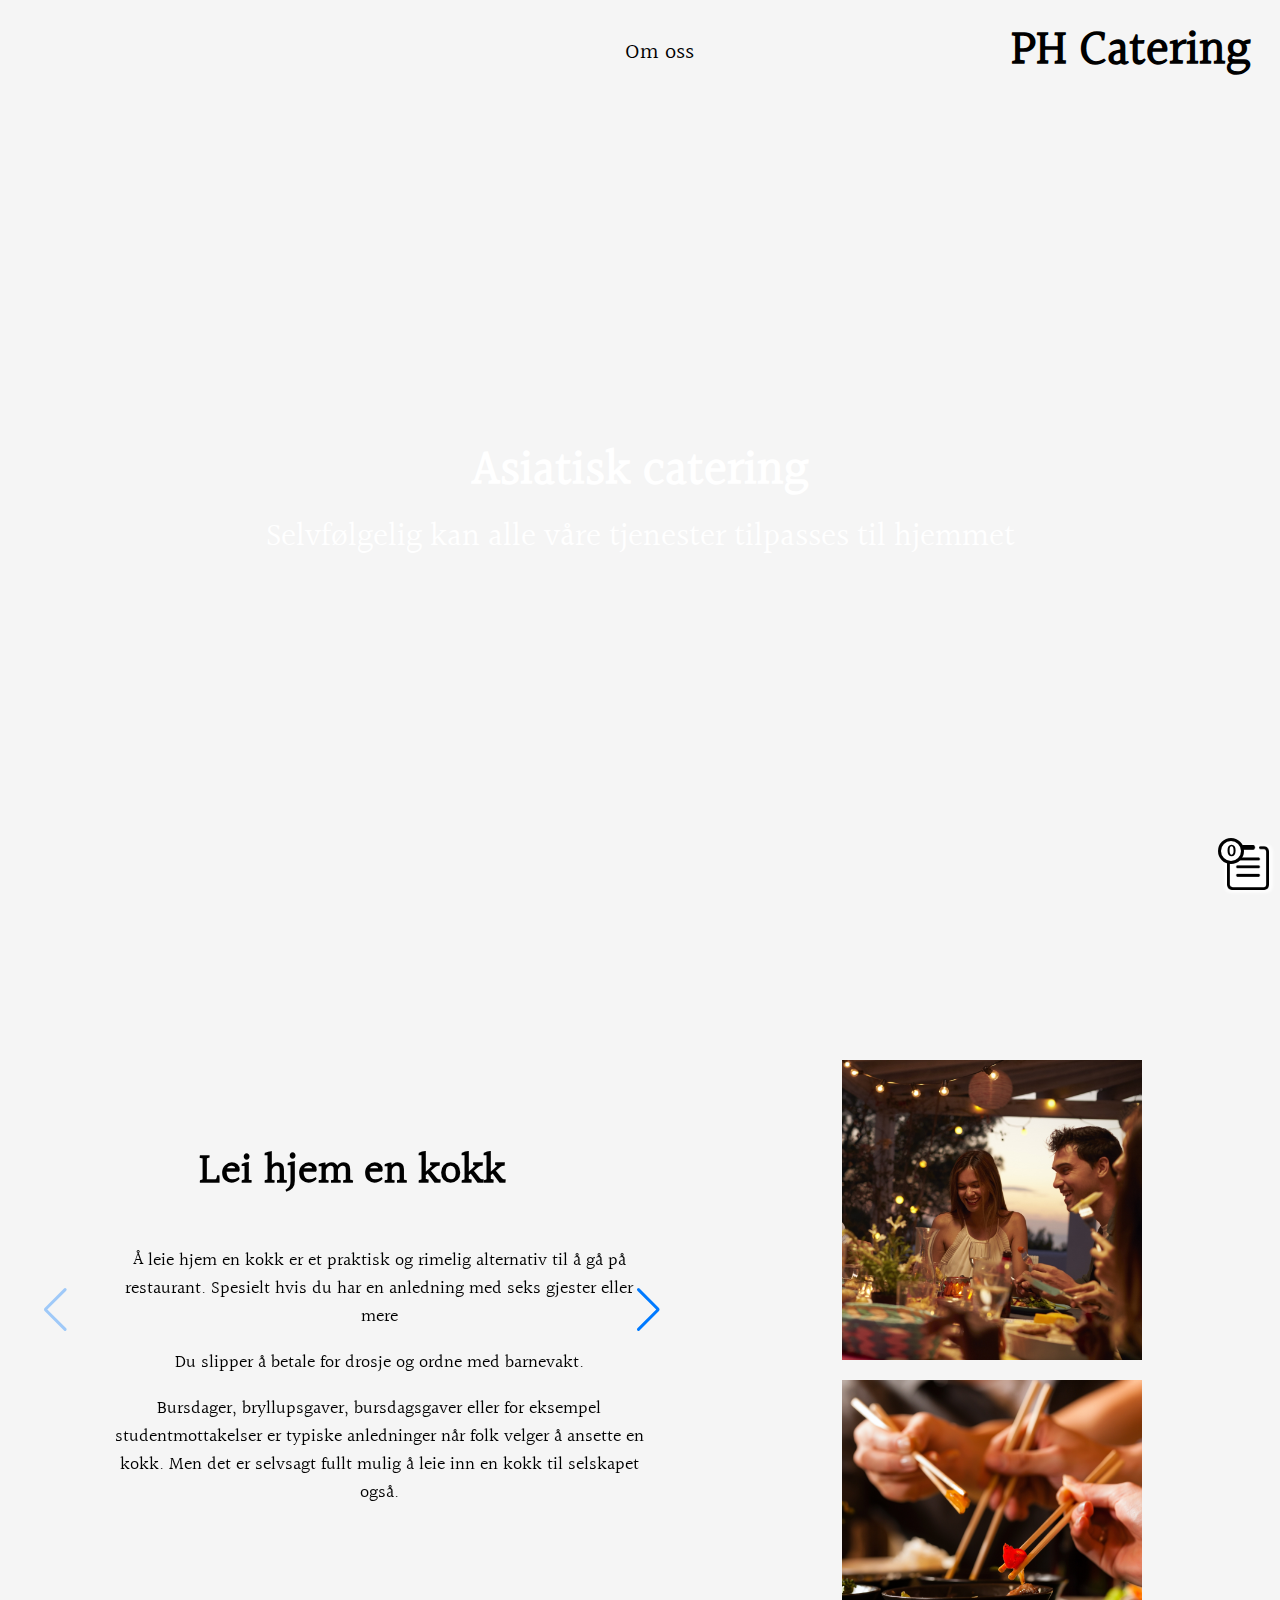
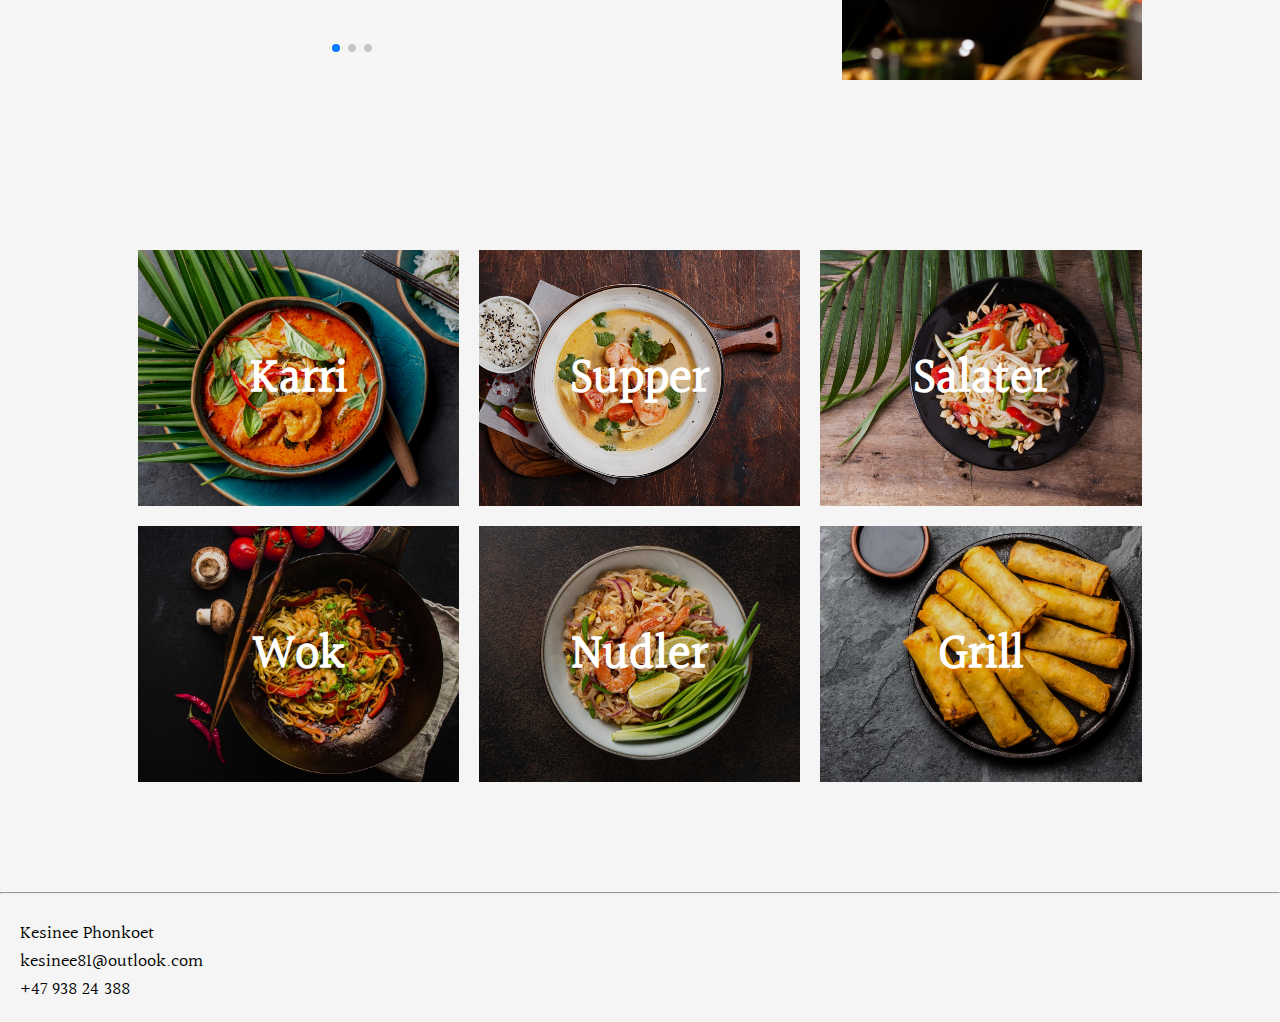
==== index.html @ 30be4d61 "." ====
<!DOCTYPE html>
<html lang="en">
<head>
    <meta charset="UTF-8">
    <meta http-equiv="X-UA-Compatible" content="IE=edge">
    <meta name="viewport" content="width=device-width, initial-scale=1.0">


    <link rel="stylesheet" href="style/text.css">
    <link rel="stylesheet" href="style/common.css">
    <link rel="stylesheet" href="style/homepage.css">
    <link rel="stylesheet" href="style/homepage-menu.css">

    <link rel="stylesheet" href="https://cdn.jsdelivr.net/npm/swiper@8/swiper-bundle.min.css"/>
    <script src="https://cdn.jsdelivr.net/npm/swiper@8/swiper-bundle.min.js"></script>


    <title>Thai catering</title>
    <link rel="icon" href="images/icon.png">
</head>
<body>
    <!---->
    <!--HEADER-->
    <div class="header">
        <a href="./index" class="header-title"><h1>PH Catering</h1></a>
        <img class="header-tab" id="expand-header" src="./images/extend.png" onclick="expand_header()"></img>
        <img class="header-tab" id="retract-header" src="./images/return.png" onclick="retract_header()" style="visibility: hidden;"></img>
        <div class="header-links">
            <a href="./om-oss">Om oss</a>
        </div>
    </div>
    <!---->

    <!---->
    <!--BANNER-->
    <div class="banner text-center text-align-center">
        <h1>Asiatisk catering</h1>
        <h3>Selvfølgelig kan alle våre tjenester tilpasses til hjemmet</h3>
    </div>
    <!---->

    <!---->
    <!--CONTENT-->
    <div class="content">
        <!---->
        <!---->
        <!--INTRO SLIDER-->
        <div class="swiper">
            <!-- Additional required wrapper -->
            <div class="swiper-wrapper">
            <!-- Slides -->
            <div class="swiper-slide text-align-center">
                <h2>
                    Lei hjem en kokk
                </h2>
                <h6>
                    Å leie hjem en kokk er et praktisk og rimelig alternativ til å gå på restaurant. 
                    Spesielt hvis du har en anledning med seks gjester eller mere
                </h6>
                <h6>
                    Du slipper å betale for drosje og ordne med barnevakt. 
                </h6>
                <h6>
                    Bursdager, bryllupsgaver, bursdagsgaver eller for eksempel studentmottakelser er typiske anledninger når folk velger å ansette en kokk. 
                    Men det er selvsagt fullt mulig å leie inn en kokk til selskapet også.
                </h6>
            </div>

            <div class="swiper-slide text-align-center">
                <h2>
                    Slik gjør du det
                </h2>
                <h6>
                    Send en e-post til kesinee81@outlook.com.
                </h6>
                <h6>
                    Der oppgir du hvilken dato og klokkeslett du ønsker å spise, hvilken adresse. Vi kan lage forrett, hovedrett og dessert hvis det ønskes.
                    Vi ønsker informasjonen minst en uke i forveien. 
                    Hvis du har spørsmål, ikke nøl med å ta kontakt. Drikken kjøper du selv.
                </h6>
                <h6>
                    *Prisene kan variere avhengig av by og om du endrer ingredienser i den eksisterende menyen. 
                    Selv menyene kan variere litt fra by til by da vi setter pris på det som er tilgjengelig lokalt i området.
                </h6>
            </div>

            <div class="swiper-slide text-align-center">
                <h2>
                    Er du interessert?
                </h2>
                <h6>
                    Enten som middag for en bedriftsgruppe eller som minglebuffet når du inviterer kunder og forretningspartnere.
                </h6>
                <h6>
                    Vi driver også med aktiv matlaging på bedrifter
                </h6>
                <h6>
                    Ta en titt på menyen vår!
                </h6>
            </div>


            </div>
            <!-- Pagination -->
            <div class="swiper-pagination"></div>
        
            <!-- Navigation buttons -->
            <div class="swiper-button-prev"></div>
            <div class="swiper-button-next"></div>
        </div>

        <!---->
        <!--IMAGES-->
        <div class="menu experience-preview">
            <img class="experience-image" src="images/party-1.jpg">
            <img class="experience-image" src="images/eating.jpg">
            <img class="experience-image" src="images/party-2.jpg">
            <img class="experience-image" src="images/dinner.jpg">
        </div>
        <!---->

        <!---->
        <!--MENU-->
        <div id="menu" class="menu">
            <div class="menu-opened">
                <img src="images/nudles.jpg">
                <div class="menu-item-img-cover"></div>
                <div class="catagory-info">
                    <h3>${catagory.name}</h3>
                    <h5>
                        An ingredient found in many Thai dishes and used in every region of the country is nam pla, a clear fish sauce that is very aromatic. 
                        Fish sauce is a staple ingredient in Thai cuisine.
                    </h5>
                </div>
                <div class="catagory-items">
                    <div class="menu-items">
                        <div class="catagory-item-btn">A</div>
                        <div class="catagory-item-btn">A</div>
                        <div class="catagory-item-btn">A</div>
                        <div class="catagory-item-btn">A</div>
                        <div class="catagory-item-btn">A</div>
                    </div>
                    <div class="menu-item">
                        <h3>${item_key}</h3>
                        <h6>bla bla bla bla</h6>
                        <div class="menu-item-subs">
                            <div class="menu-item-sub">
                                <h5>Kjøtt</h5>
                                <div class="menu-item-btn add-item" id="${item_key}">
                                    Legg til
                                </div>
                            </div>
                            <div class="menu-item-sub">
                                <h5>Kylling</h5>
                                <div class="menu-item-btn add-item" id="${item_key}">
                                    Legg til
                                </div>
                            </div>
                        </div>
                    </div>
                </div>
                <div class="cross" onclick="close_opened_catagory()"></div>
            </div>
            <div class="menu-catagory"></div>
            <div class="menu-catagory"></div>
            <div class="menu-catagory"></div>
            <div class="menu-catagory"></div>
            <div class="menu-catagory"></div>
        </div>
    </div>
    <!---->

    <!---->
    <!--FOOTER-->

    <div class="footer">
        <hr>
        <div class="footer-content">
            <h6>
                Kesinee Phonkoet <br>
                kesinee81@outlook.com  <br>
                +47 938 24 388
            </h6>
        </div>
    </div>

    
    <a class="order-btn" href="checkout" style="visibility: hidden;">
        <div class="order-counter">0</div>
    </a>

    <script src="scripts/animations.js"></script>
    <script src="scripts/swipe-slider.js"></script>
    <script src="scripts/menu-data.js"></script>
    <script src="scripts/menu-load.js"></script>

</body>
</html>
---- style/text.css ----
@font-face {
    font-family: "Halant-Light";
    src: url("../font/Halant-Light.ttf");
}
@font-face {
    font-family: "Halant-Regular";
    src: url("../font/Halant-Regular.ttf");
}



body{
    font-family: Georg, "Halant-Regular";
}

a{
    
color: var(--text-black);
    
text-decoration: none;
}

p{}

h6{
    font-size: 0.8em;
    font-weight: normal;
    margin-block-start: 0.5em;
    margin-block-end: 0.5em;
}
h5{
font-size: 0.8em;
font-weight: normal;
margin-block-start: 0.5em;
margin-block-end: 0.5em;
}
h4{
    
}
h3{
font-weight: normal;
}
h2{
    
font-size: 1.6em;
}
h1{
    margin: 0;
    font-size: 2em;
}


.text-align-right{
    width: 100%;
    text-align: right;
    justify-content: right;
}
.text-align-center{
    width: 100%;
    justify-content: center;
    text-align: center;
    align-items: center;
}

.text-center{height: 100%;display: flex;align-items: center;flex-direction: column;}

@media only screen and (min-width: 450px) {
    h6{
        font-size: 1.1em;
    
        font-weight: normal;
        
        margin-block-start: 0.5em;
        
        margin-block-end: 0.5em;
    }
    h5{
    font-size: 1em;
    font-weight: normal;
    margin-block-start: 0.5em;
    margin-block-end: 0.5em;
    }
    h4{
        
    }
    h3{
        line-height: 30px;
        font-size: 1.5em;
        font-weight: normal;
        margin: 15px;
    }
    h2{
        font-size: 2.2em;
    }
    h1{
        margin: 0;
        font-size: 3em;
    }
}

@media only screen and (min-width: 800px) {
    h6{
        font-size: 1.1em;
    
        font-weight: normal;
        
        margin-block-start: 0.5em;
        
        margin-block-end: 0.5em;
    }
    h5{
    font-size: 1.1em;
    font-weight: normal;
    margin-block-start: 0.5em;
    margin-block-end: 0.5em;
    }
    h4{
        
    }
    h3{
        line-height: 30px;
        font-size: 1.7em;
        font-weight: normal;
        margin: 15px;
    }
    h2{
        font-size: 2.4em;
    }
    h1{
        margin: 0;
        font-size: 3em;
        visibility: visible!important;
    }
}

@media only screen and (min-width: 1200px) {
    h6{
        font-size: 1.1em;
    
        font-weight: normal;
        
        margin-block-start: 0.5em;
        
        margin-block-end: 0.5em;
    }
    h5{
    
    font-size: 1.3em;
    
    font-weight: normal;
    
    margin-block-start: 0.5em;
    
    margin-block-end: 0.5em;
    }
    h4{
        font-size: 1.3em;
        font-weight: normal;
        margin-block-start: 0.5em;
        margin-block-end: 0.5em;
    }
    h3{
        line-height: 30px;
        font-size: 2em;
        font-weight: normal;
        margin: 15px;
    }
    h2{
        font-size: 2.6em;
    }
    h1{
        margin: 0;
        font-size: 3em;
    }
}
---- style/common.css ----
:root{
    --text-white: white;
    --text-black: black;

    --background-color: white;
    --foreground-color: whitesmoke;
}

body{
    color: var(--text-black);
    margin: 0;
    background-color: var(--foreground-color);
}

.header{height: 100px;width: 100%;display: flex;align-items: center;flex-direction: row-reverse;overflow: hidden;}

.header-title{cursor: pointer;margin-right: 15px;white-space: nowrap;position: absolute;}

.header-links{
    visibility: hidden;
    flex-grow: 1;
    display: flex;
    justify-content: center;
    margin-left: 64px;
    flex-wrap: wrap;
}

.header-links > a{font-size: 1.4em;margin: 15px;margin-top: 5px;margin-bottom: 0;}

.header-links > a:hover{
    text-decoration: underline;
}


.footer{
    margin-top: 100px;
    width: 100%;
    justify-content: space-between;
}

.footer-content{
    display: flex;
    margin-left: 20px;
    height: 120px;
    align-items: center;
    justify-content: space-between;
}

.pm-item-container{
    
font-weight: bold;
    
width: 110px;
    
display: flex;
    
justify-content: space-evenly;
    
color: var(--text-black);
    
text-align: center;
    
line-height: 180%;
}

.pm-item{

width: 25px;

background-color: white;

user-select: none;

cursor: pointer;

height: 25px;
}

.num-item{

width: 35px;

height: 25px;

background-color: white;
}

.header-tab{
    visibility: visible;
    object-fit: contain;
    width: 35px;
    height: 35px;
    position: absolute;
    left: 20px;
}

@media only screen and (min-width: 800px){
    .header-links{
        visibility: visible!important;
        margin-right: max(calc(1050px - 100%), 25px);
    }
    
    .header-tab{
        visibility: hidden!important;
    }

    .header-title{
        margin-right: 30px;
    }
}
---- style/homepage.css ----
.banner{
    width: 100%;
    height: 600px;
    background-image: url("../images/banner.jpg");
    background-size: cover;
    background-position: center;
    color: var(--text-white);
}

.content{
    width: 100%;
    display: flex;
    flex-direction: row;
    flex-wrap: wrap;
    justify-content: center;
}

.intro{
    margin-top: 100px;
    width: 90%;
    max-width: 400px;
    display: flex;
    flex-direction: column;
    justify-content: center;
    margin-left: 10px;
}

.swiper{

width: 100%;

max-height: 80vh;

margin-top: 50px;
}

.swiper-slide{display: flex;flex-direction: column;justify-content: center;
    justify-content: flex-start;
}

.swiper-slide > h6{
    width: calc(100% - var(--swiper-navigation-size)/ 11 * 27);
    margin-left: calc(var(--swiper-navigation-size)/ 22 * 27);
}
.experience-preview{
    overflow: hidden;
    width: 100% !important;
    justify-content: center;
}

.order-btn{
height: 45px;
width: 45px;
cursor: pointer;
background-color: white;
border-radius: 5px;
z-index: 1;
background-image: url("../images/order.png");
background-position: center;
background-size: contain;
background-repeat: no-repeat;
position: fixed;
right: 10px;
bottom: 10px;
box-shadow: 1px 1px 3px 2px rgb(255 255 255 / 75%);
transition: scale .3s ease;
}
.order-btn.animate{
    scale: 1.1
}

.order-counter{
width: 20px;
height: 20px;
position: absolute;
background-color: white;
border: solid;
border-radius: 50%;
top: -7px;
left: -7px;
display: flex;
align-items: center;
justify-content: center;
font-size: 18px;
font-weight: bolder;
}

@media only screen and (min-width: 800px) {
    .swiper{
        width: 50%;
    }
    .swiper-slide{
        justify-content: center;
    }
    .experience-preview{
        width: 45% !important;
        height: 640px;
    }
    .banner{
        height: 700px;
    }
}

@media only screen and (min-width: 1200px) {
    .banner{
        height: 800px;
    }
}
---- style/homepage-menu.css ----
.menu{
    margin-top: 75px;
    width: 95vw;
    display: flex;
    flex-wrap: wrap;
    max-width: 1400px;
    position: relative;
}

.menu-catagory{
    width: calc(100% - 20px);
    height: 60vw;
    cursor: pointer;
    margin: 10px;
    background-size: cover;
    background-position: center;
    transition: scale .3s ease;
    color: var(--text-white);
    background-color: #e3e3e3;
}

.menu-catagory:hover{
    scale: 1.01;
}

.menu-catagory-title{
    
pointer-events: none;
    
background-color: #00000022;
    
display: flex;
    
width: 100%;
    
height: 100%;
    
align-items: center;
    
justify-content: center;
}

.experience-image{
    max-width: 300px;
    max-height: 300px;
    width: 40vw;
    height: 40vw;
    margin: 10px;
    background-color: #ebebeb;
    object-fit: cover;
}

.menu-opened{
    width: calc(100% - 20px);
    height: 600px;
    margin: 10px;
    background-position: center;
    background-size: cover;
    position: relative;
    display: flex;
    flex-direction: column;
    align-items: center;
}

.menu-opened > img{
    position: absolute;
    top: 0;
    z-index: -1;
    width: 100%;
    height: 100%;
    object-fit: cover;
}

.cross{
    width: 30px;
    height: 30px;
    position: absolute;
    top: 10px;
    right: 10px;
    background-image: url("../images/cross.png");
    background-size: contain;
    cursor: pointer;
    -webkit-filter: opacity(0.9);
}

.cross:hover{
    -webkit-filter: opacity(1);
    transform: scale(1.01);
}

.catagory-info{
height: 45%;
display: flex;
margin-right: 10%;
margin-left: 10%;
width: 80%;
justify-content: center;
align-items: center;
flex-direction: column;
color: var(--text-white);
}
.catagory-info > h2{
    margin-right: 20%;
}

.catagory-items{
    
height: 55%;
    
margin-left: 5%;
    
width: 90%;
    
max-width: 800px;
    
background-color: #87878787;
    
display: flex;
    
align-items: center;
    
position: relative;
    
flex-direction: column;
}

.menu-item{
    background-position: center;
    background-size: cover;
    width: 90%;
    height: 65%;
    display: flex;
    background-color: #fdfdfd;
    position: relative;
    flex-shrink: 0;
    flex-direction: column;
    justify-content: space-around;
    align-items: center;
}

.menu-item-side{
    
background-color: #3A3A3A;
    
height: calc(40% - 30px);
    
color: var(--text-white);
    
display: flex;
    
justify-content: space-between;
    
flex-shrink: 0;
    
line-height: 30px;
    
font-size: 1.5em;
    
padding: 15px;
}
.menu-item-btn{
    
height: 32px;
    
width: 85px;
    
user-select: none;
    
cursor: pointer;
    
text-align: center;
    
margin: 15px;
    
box-shadow: 0px 4px 4px rgba(0, 0, 0, 0.25);
    
font-size: 0.95em;
    
line-height: 32px;
    
padding: 0;
    
transition: .3s ease;
}
.add-item{
    background-color: #439755;
}
.add-item:hover{
    background-color: #3c834b;
}
.remove-item{
    background-color: #e94848;
}
.remove-item:hover{
    background-color: #ce4444;
}
.menu-item-btn > h4{
    pointer-events: none;
}
.menu-item-img{

height: 60%;

object-fit: cover;

object-position: center;
}
.menu-item-lower{
    
display: flex;
    
flex-direction: column;
    
align-items: center;
    
height: 70px;
    
justify-content: space-between;
    
margin-bottom: 20px;
}

.menu-items{

width: 90%;

overflow-x: scroll;

height: 30%;

display: flex;

align-items: center;
}

.menu-item-subs{
    display: flex;
    width: 100%;
    align-items: flex-end;
    justify-content: space-around;
}
.menu-item-sub{
    display: flex;
    align-items: center;
    text-align: center;
}
.menu-item-sub > h5{
    margin: 0;
}

.catagory-item-btn{
    background-color: #f1f1f1;
    height: 50px;
    width: 150px;
    text-align: center;
    line-height: 50px;
    flex-shrink: 0;
    cursor: pointer;
    transition: .3s ease;
}
.item-description{
    
display: flex;
    
flex-direction: column;
    
margin-left: 30px;
    
margin-right: 30px;
    
width: calc(100% - 60px);
}
.item-title{

}
.item-ingredients{
    
}

.menu-item-img-cover{
    position: absolute;
    left: -2px;
    top: -2px;
    width: calc(100% + 4px);
    height: calc(100% + 4px);
    background-color: #52525273;
    z-index: -1;
}

.catagory-item-btn:hover{
    background-color: #fdfdfd;
}

@media only screen and (min-width: 650px) {
    .menu-item{
    width: 50%;
    height: 80%;
    margin-right: 20px;
    }
    .catagory-items{
        
flex-direction: row;
    }
    .catagory-item-btn{

width: 90%;

margin-bottom: 10px;

}
    .menu-items{
        
width: 50%;
        
flex-direction: column;
        
overflow-x: hidden;
        
overflow-y: scroll;
        
height: 80%;
    }
    .menu-item-side{
        height: calc(100% - 31px);
        text-align: center;
        flex-direction: column;
    }
    .menu-item-img{
        height: 100%;
    }
    .menu{
        margin-top: 150px;
    }
}

@media only screen and (min-width: 800px) {
    .catagory-info{
        flex-direction: row;
    }
    .catagory-info > h1{
        margin-right: 30%;
    }
    .menu-catagory{
        width: calc(50% - 20px);
        height: 25vw;
    }

    .menu-opened{
        width: 80vw;
        height: 700px;
    }
    .menu{
        width: 80vw;
    }
}

@media only screen and (min-width: 1200px) {
    .menu-catagory{
        width: calc(26.66vw - 20px);
        height: 20vw;
        max-width: 446.666px;
        max-height: 320px;
    }
}
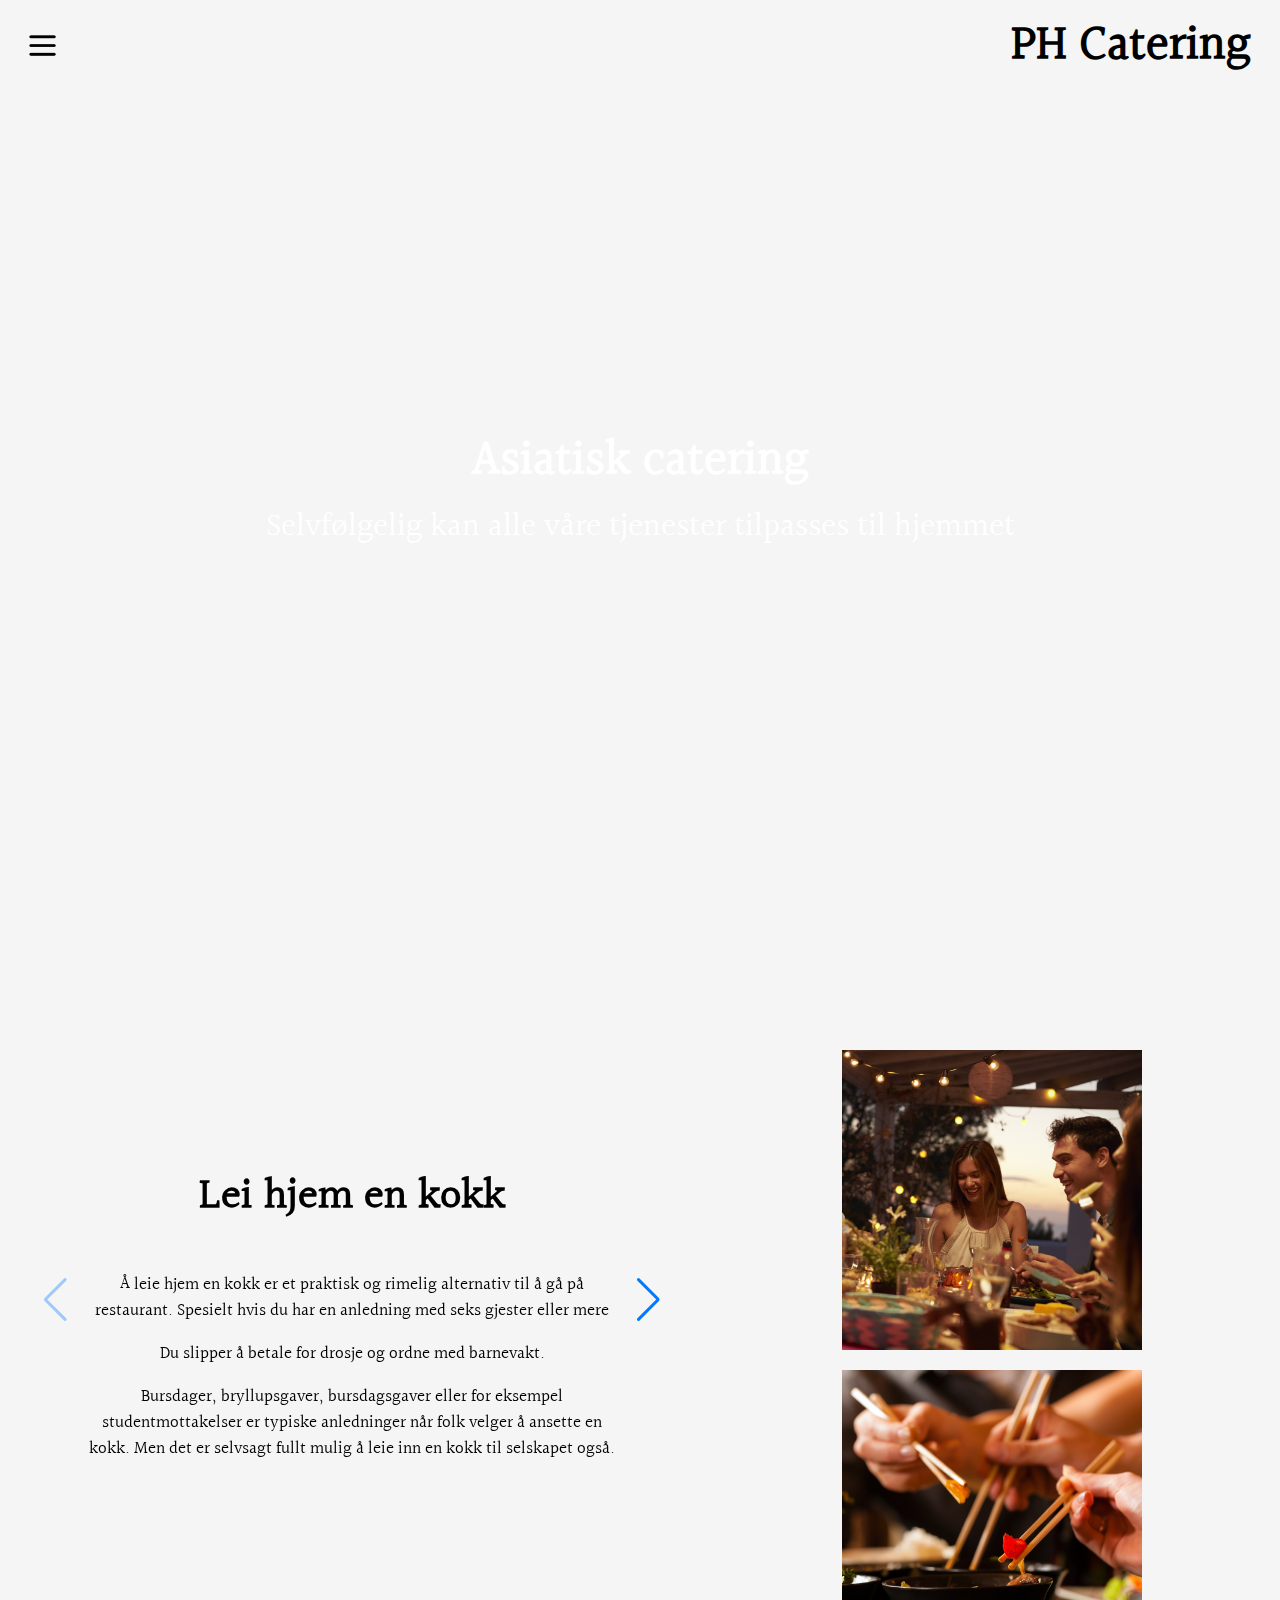
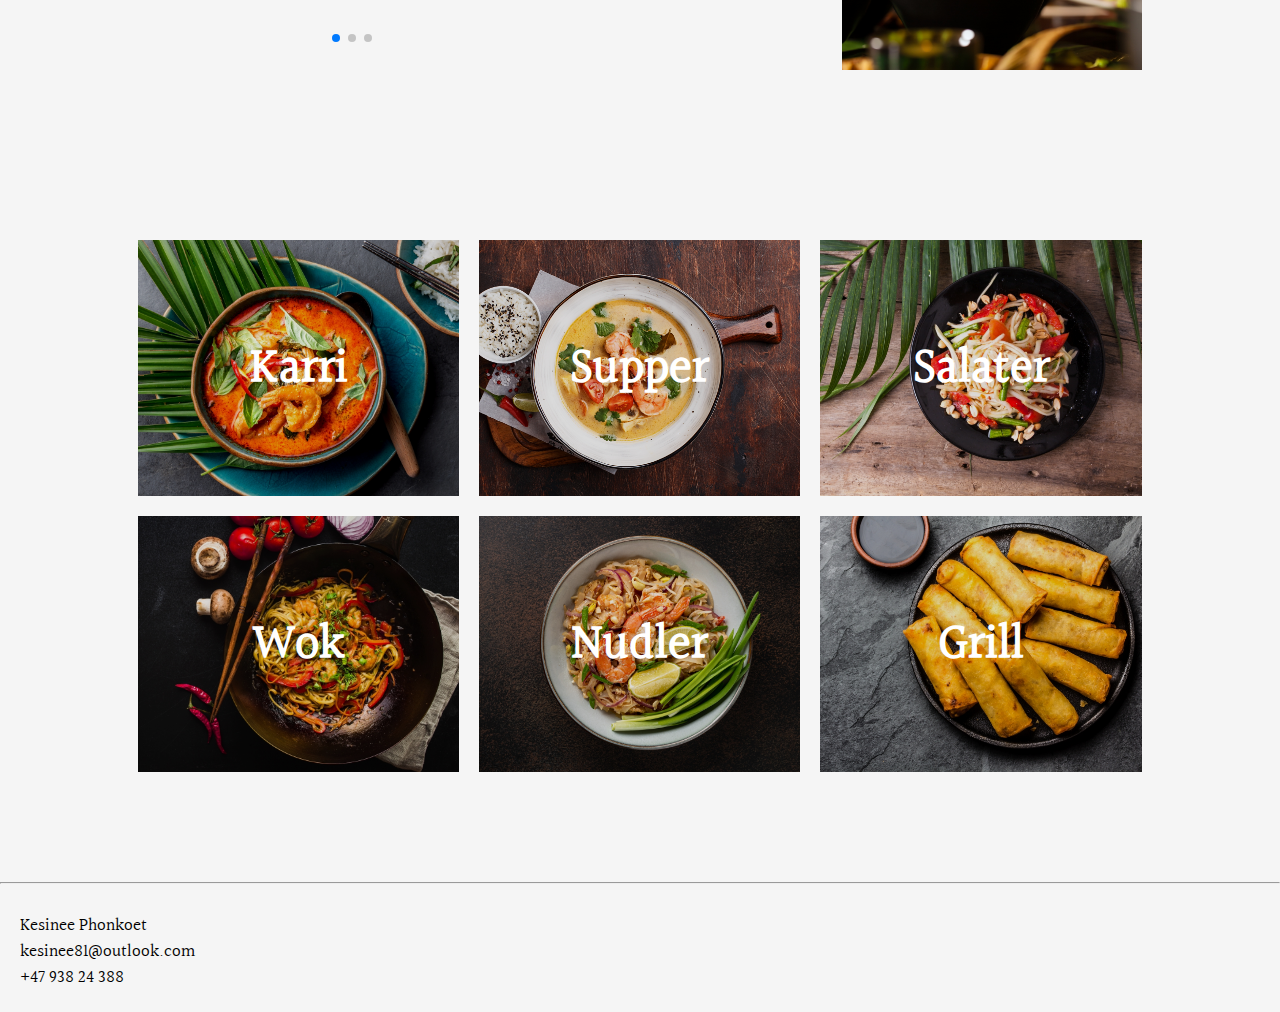
==== commit 03d66044: "." ====
--- a/index.html
+++ b/index.html
@@ -13,7 +13,7 @@
 
     <link rel="stylesheet" href="https://cdn.jsdelivr.net/npm/swiper@8/swiper-bundle.min.css"/>
     <script src="https://cdn.jsdelivr.net/npm/swiper@8/swiper-bundle.min.js"></script>
-
+    <script src="https://ajax.googleapis.com/ajax/libs/jquery/3.6.0/jquery.min.js"></script>
 
     <title>Thai catering</title>
     <link rel="icon" href="images/icon.png">
@@ -23,11 +23,17 @@
     <!--HEADER-->
     <div class="header">
         <a href="./index" class="header-title"><h1>PH Catering</h1></a>
-        <img class="header-tab" id="expand-header" src="./images/extend.png" onclick="expand_header()"></img>
-        <img class="header-tab" id="retract-header" src="./images/return.png" onclick="retract_header()" style="visibility: hidden;"></img>
-        <div class="header-links">
-            <a href="./om-oss">Om oss</a>
-        </div>
+        <div class="header-links" style="visibility: hidden; opacity: 0">
+            <ul>
+                <li><a class="tab-link" href="./om-oss">Om oss</a></li>
+                <li><a class="tab-link" onclick="scroll_to('#menu')">Meny</a></li>
+            </ul>
+
+            <p>
+                kesinee81@outlook.com
+            </p>
+        </div>
+        <img class="header-tab" id="expand-tab" src="./images/extend.png" onclick="toggle_tab()"></img>
     </div>
     <!---->
 
--- a/style/text.css
+++ b/style/text.css
@@ -22,11 +22,11 @@
 
 p{}
 
-h6{
-    font-size: 0.8em;
-    font-weight: normal;
-    margin-block-start: 0.5em;
-    margin-block-end: 0.5em;
+h6{
+    font-size: 0.8em;
+    font-weight: normal;
+    margin-block-start: 0.5em;
+    margin-block-end: 0.5em;
 }
 h5{
 @@ -70,14 +70,11 @@
 .text-center{height: 100%;display: flex;align-items: center;flex-direction: column;}
 
 @media only screen and (min-width: 450px) {
-    h6{
-        font-size: 1.1em;
-    
-        font-weight: normal;
-        
-        margin-block-start: 0.5em;
-        
-        margin-block-end: 0.5em;
+    h6{
+        font-size: 0.9em;
+        font-weight: normal;
+        margin-block-start: 0.5em;
+        margin-block-end: 0.5em;
     }
     h5{
     @@ -149,24 +146,21 @@
 }
 
 @media only screen and (min-width: 1200px) {
-    h6{
-        font-size: 1.1em;
-    
-        font-weight: normal;
-        
-        margin-block-start: 0.5em;
-        
-        margin-block-end: 0.5em;
+    h6{
+        font-size: 1.05em;
+        font-weight: normal;
+        margin-block-start: 0.5em;
+        margin-block-end: 0.5em;
     }
-    h5{
-    
-    font-size: 1.3em;
-    
-    font-weight: normal;
-    
-    margin-block-start: 0.5em;
-    
-    margin-block-end: 0.5em;
+    h5{
+    +font-size: 1.17em;
+    +font-weight: normal;
+    +margin-block-start: 0.5em;
+    +margin-block-end: 0.5em;
     }
     h4{
         font-size: 1.3em;
--- a/style/common.css
+++ b/style/common.css
@@ -1,110 +1,124 @@
-:root{
-    --text-white: white;
-    --text-black: black;
-
-    --background-color: white;
-    --foreground-color: whitesmoke;
-}
-
-body{
+:root{
+    --text-white: white;
+    --text-black: black;
+
+    --background-color: white;
+    --foreground-color: whitesmoke;
+}
+
+body{
+    color: var(--text-black);
+    margin: 0;
+    background-color: var(--foreground-color);
+}
+
+.header{width: 100%;height: 80px;display: flex;align-items: center;flex-direction: row-reverse;overflow: hidden;margin-top: 5px;margin-bottom: 5px;display: flex;}
+
+.header-title{cursor: pointer;white-space: nowrap;margin-right: 20px;}
+
+.header-links{
+    position: absolute;
+    top: 90px;
+    left: 0;
     color: var(--text-black);
-    margin: 0;
-    background-color: var(--foreground-color);
-}
-
-.header{height: 100px;width: 100%;display: flex;align-items: center;flex-direction: row-reverse;overflow: hidden;}
-
-.header-title{cursor: pointer;margin-right: 15px;white-space: nowrap;position: absolute;}
-
-.header-links{
-    visibility: hidden;
-    flex-grow: 1;
+    background-color: #ebebeb;
     display: flex;
-    justify-content: center;
-    margin-left: 64px;
-    flex-wrap: wrap;
-}
-
-.header-links > a{font-size: 1.4em;margin: 15px;margin-top: 5px;margin-bottom: 0;}
-
-.header-links > a:hover{
-    text-decoration: underline;
-}
-
-
-.footer{
-    margin-top: 100px;
-    width: 100%;
-    justify-content: space-between;
-}
-
-.footer-content{
-    display: flex;
-    margin-left: 20px;
-    height: 120px;
-    align-items: center;
-    justify-content: space-between;
-}
-
-.pm-item-container{
-    
-font-weight: bold;
-    
-width: 110px;
-    
-display: flex;
-    
-justify-content: space-evenly;
-    
-color: var(--text-black);
-    
-text-align: center;
-    
-line-height: 180%;
-}
-
-.pm-item{
-
-width: 25px;
-
-background-color: white;
-
-user-select: none;
-
-cursor: pointer;
-
-height: 25px;
-}
-
-.num-item{
-
-width: 35px;
-
-height: 25px;
-
-background-color: white;
-}
-
-.header-tab{
-    visibility: visible;
-    object-fit: contain;
-    width: 35px;
-    height: 35px;
-    position: absolute;
-    left: 20px;
-}
-
-@media only screen and (min-width: 800px){
+    flex-direction: column;
+}
+
+.tab-link{font-size: 1.1em;margin: 5px;cursor: pointer;}
+
+.header-links > p{
+    +margin-bottom: 8px;
+    +margin-left: 23px;
+    +margin-right: 50px;
+}
+
+.tab-link:hover{
+    text-decoration: underline;
+}
+
+.header-tab:hover{
+    background-color: white;
+}
+
+.footer{
+    margin-top: 100px;
+    width: 100%;
+    justify-content: space-between;
+}
+
+.footer-content{
+    display: flex;
+    margin-left: 20px;
+    height: 120px;
+    align-items: center;
+    justify-content: space-between;
+}
+
+.pm-item-container{
+    
+font-weight: bold;
+    
+width: 110px;
+    
+display: flex;
+    
+justify-content: space-evenly;
+    
+color: var(--text-black);
+    
+text-align: center;
+    
+line-height: 180%;
+}
+
+.pm-item{
+
+width: 25px;
+
+background-color: white;
+
+user-select: none;
+
+cursor: pointer;
+
+height: 25px;
+}
+
+.num-item{
+
+width: 35px;
+
+height: 25px;
+
+background-color: white;
+}
+
+.header-tab{
+    visibility: visible;
+    object-fit: contain;
+    width: 35px;
+    height: 35px;
+    position: absolute;
+    left: 20px;
+    cursor: pointer;
+    border-radius: 50%;
+    padding: 5px;
+}
+
+@media only screen and (min-width: 800px){
     .header-links{
-        visibility: visible!important;
-        margin-right: max(calc(1050px - 100%), 25px);
-    }
-    
-    .header-tab{
-        visibility: hidden!important;
-    }
-
-    .header-title{
-        margin-right: 30px;
-    }
+    min-width: 300px;
+    }
+    
+    .header-tab{
+    }
+
+    .header-title{
+        margin-right: 30px;
+    }
 }--- a/style/homepage.css
+++ b/style/homepage.css
@@ -25,22 +25,21 @@
     margin-left: 10px;
 }
 
-.swiper{
-
-width: 100%;
-
-max-height: 80vh;
-
-margin-top: 50px;
+.swiper{
++width: 100%;
++max-height: 80vh;
++margin-top: 50px;
 }
 
 .swiper-slide{display: flex;flex-direction: column;justify-content: center;
     justify-content: flex-start;
 }
 
-.swiper-slide > h6{
-    width: calc(100% - var(--swiper-navigation-size)/ 11 * 27);
-    margin-left: calc(var(--swiper-navigation-size)/ 22 * 27);
+.swiper-slide > h6{
+    width: calc(100% - var(--swiper-navigation-size)/ 11 * 27);
 }
 .experience-preview{
     overflow: hidden;
--- a/style/homepage-menu.css
+++ b/style/homepage-menu.css
@@ -18,6 +18,37 @@
     color: var(--text-white);
     background-color: #e3e3e3;
 }
+.fading-edge{width: 40px;height: 50px;position: absolute;background-image: linear-gradient(to right, transparent, #f1f1f1);margin-right: 8px;margin-left: 8px;right: 5%;}
+
+.scroll-edge{
+    
+width: 8px;
+    
+right: 5%;
+    
+height: 50px;
+    
+background-image: url("../images/scroll-arrow.svg");
+    
+position: absolute;
+    
+pointer-events: none;
+    
+background-size: contain;
+    
+background-position: center;
+    
+background-repeat: no-repeat;
+    
+background-color: #f1f1f1;
+}
+
+.se-left{
+    
+transform: rotate(180deg);
+    
+left: 5%;
+}
 
 .menu-catagory:hover{
     scale: 1.01;
@@ -62,19 +93,30 @@
     align-items: center;
 }
 
-.menu-opened > img{
-    -position: absolute;
-    -top: 0;
-    -z-index: -1;
-    -width: 100%;
-    -height: 100%;
-    -object-fit: cover;
+.menu-item-subs-con{
+    
+width: calc(100% - 130px);
+    
+display: flex;
+    
+align-items: center;
+    
+justify-content: center;
+}
+
+.menu-opened > img{
+    
+position: absolute;
+    
+top: 0;
+    
+z-index: -1;
+    
+width: 100%;
+    
+height: 100%;
+    
+object-fit: cover;
 }
 
 .cross{
@@ -100,68 +142,69 @@
  display: flex;
 -margin-right: 10%;
+margin-right: 5%;
  margin-left: 10%;
 +max-width: 600px;
+ width: 80%;
 +flex-direction: column;
++color: var(--text-white);
+ justify-content: center;
-+}
+.catagory-info > h2{
+    margin-right: 35%;
+    margin-top: 0;
+}
+
+.catagory-items{
+    
+height: 55%;
+    
+margin-left: 5%;
+    
+width: 90%;
+    
+max-width: 800px;
+    
+background-color: #87878787;
+    
+display: flex;
+    
+align-items: center;
+    
+position: relative;
+    
+flex-direction: column;
+}
+
+.menu-item{
+    +background-position: center;
+    +background-size: cover;
+    +width: 90%;
+    +height: 65%;
+    +display: flex;
+    +background-color: #fdfdfd;
+    +position: relative;
+    +flex-shrink: 0;
+    +flex-direction: column;
+     align-items: center;
--flex-direction: column;
--color: var(--text-white);
-}
-.catagory-info > h2{
-    margin-right: 20%;
-}
-
-.catagory-items{
-    
-height: 55%;
-    
-margin-left: 5%;
-    
-width: 90%;
-    
-max-width: 800px;
-    
-background-color: #87878787;
-    
-display: flex;
-    
-align-items: center;
-    
-position: relative;
-    
-flex-direction: column;
-}
-
-.menu-item{
-    -background-position: center;
-    -background-size: cover;
-    -width: 90%;
-    -height: 65%;
-    -display: flex;
-    -background-color: #fdfdfd;
-    -position: relative;
-    -flex-shrink: 0;
-    -flex-direction: column;
-    -justify-content: space-around;
-    -align-items: center;
+    +justify-content: space-between;
 }
 
 .menu-item-side{
@@ -252,7 +295,13 @@
 
 overflow-x: scroll;
 
-height: 30%;
+background-color: #dddddd;
+
+height: 50px;
+
+margin-top: 20px;
+
+margin-bottom: 20px;
 
 display: flex;
 
@@ -265,9 +314,11 @@
      width: 100%;
     -align-items: flex-end;
-    -justify-content: space-around;
+height: 100%;
+    +justify-content: flex-end;
+    +align-items: center;
 }
 .menu-item-sub{
     @@ -276,63 +327,70 @@
 align-items: center;
      text-align: center;
+    +white-space: nowrap;
+    +text-overflow: ellipsis;
 }
 .menu-item-sub > h5{
     margin: 0;
 }
 
-.catagory-item-btn{
-    -background-color: #f1f1f1;
-    -height: 50px;
-    -width: 150px;
-    -text-align: center;
-    -line-height: 50px;
-    -flex-shrink: 0;
-    -cursor: pointer;
-    -transition: .3s ease;
-}
-.item-description{
-    
-display: flex;
-    
-flex-direction: column;
-    
-margin-left: 30px;
-    
-margin-right: 30px;
-    
-width: calc(100% - 60px);
-}
-.item-title{
-
+.catagory-item-btn{
+    
+background-color: #f1f1f1;
+    
+height: 50px;
+    
+width: 150px;
+    
+text-align: center;
+    
+line-height: 50px;
+    
+flex-shrink: 0;
+    
+cursor: pointer;
+    
+transition: .3s ease;
+}
+.item-description{
+    +display: flex;
+    +flex-direction: column;
+    +margin: 30px;
+    +margin-bottom: 0;
+    +width: calc(100% - 60px);
+}
+.item-title{
++margin-top: 5px;
++margin-bottom: 5px;
 }
 .item-ingredients{
     
 }
 
-.menu-item-img-cover{
-    -position: absolute;
-    -left: -2px;
-    -top: -2px;
-    -width: calc(100% + 4px);
-    -height: calc(100% + 4px);
-    -background-color: #52525273;
-    -z-index: -1;
+.menu-item-img-cover{
+    
+position: absolute;
+    
+left: -2px;
+    
+top: -2px;
+    
+width: calc(100% + 4px);
+    
+height: calc(100% + 4px);
+    
+background-color: #52525273;
+    
+z-index: -1;
 }
 
 .catagory-item-btn:hover{
@@ -358,7 +416,9 @@
 }
     .menu-items{
         
-width: 50%;
+width: 45%;
+        
+margin-left: 5%;
         
 flex-direction: column;
         
@@ -367,6 +427,10 @@
 overflow-y: scroll;
         
 height: 80%;
+        
+direction: rtl;
+        
+background-color: transparent;
     }
     .menu-item-side{
         height: calc(100% - 31px);
@@ -382,8 +446,10 @@
 }
 
 @media only screen and (min-width: 800px) {
-    .catagory-info{
-        flex-direction: row;
+    .catagory-info{
+        flex-direction: row;
+        padding-top: 12%;
+        height: 33%;
     }
     .catagory-info > h1{
         margin-right: 30%;
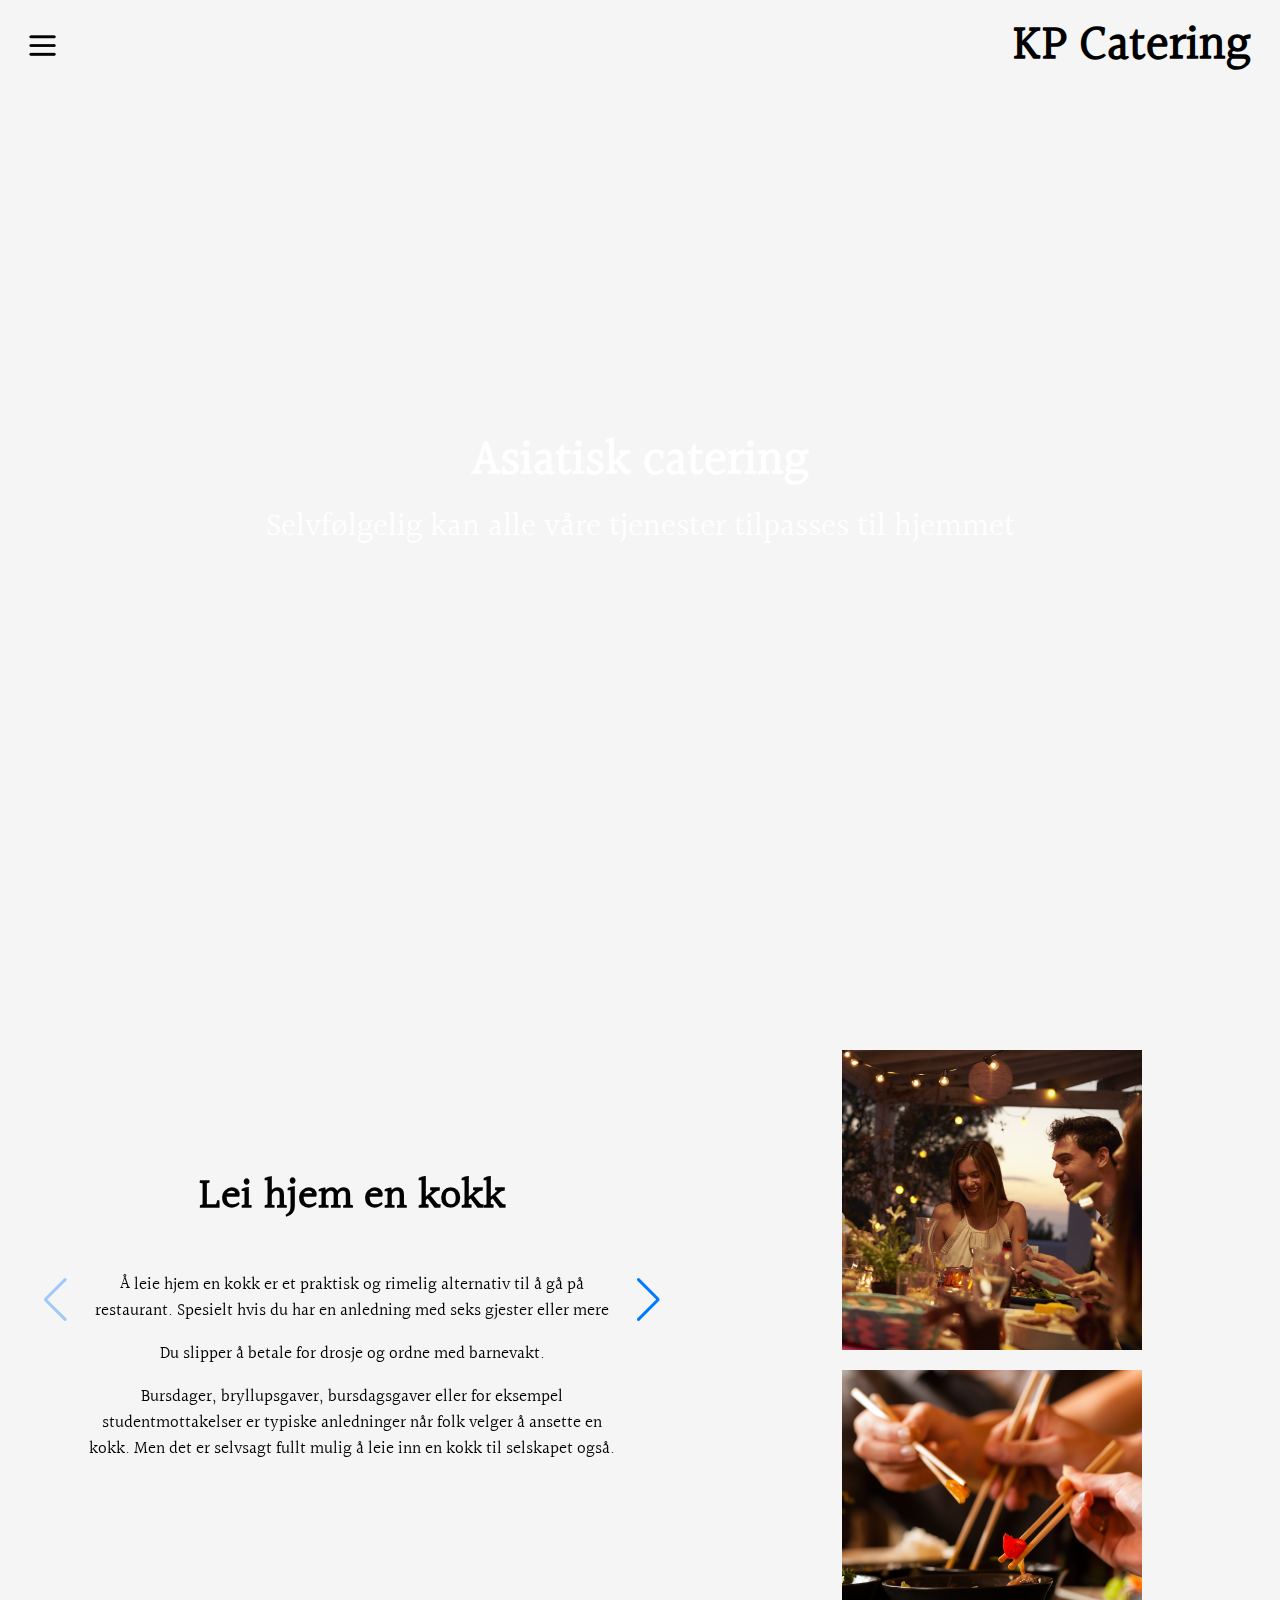
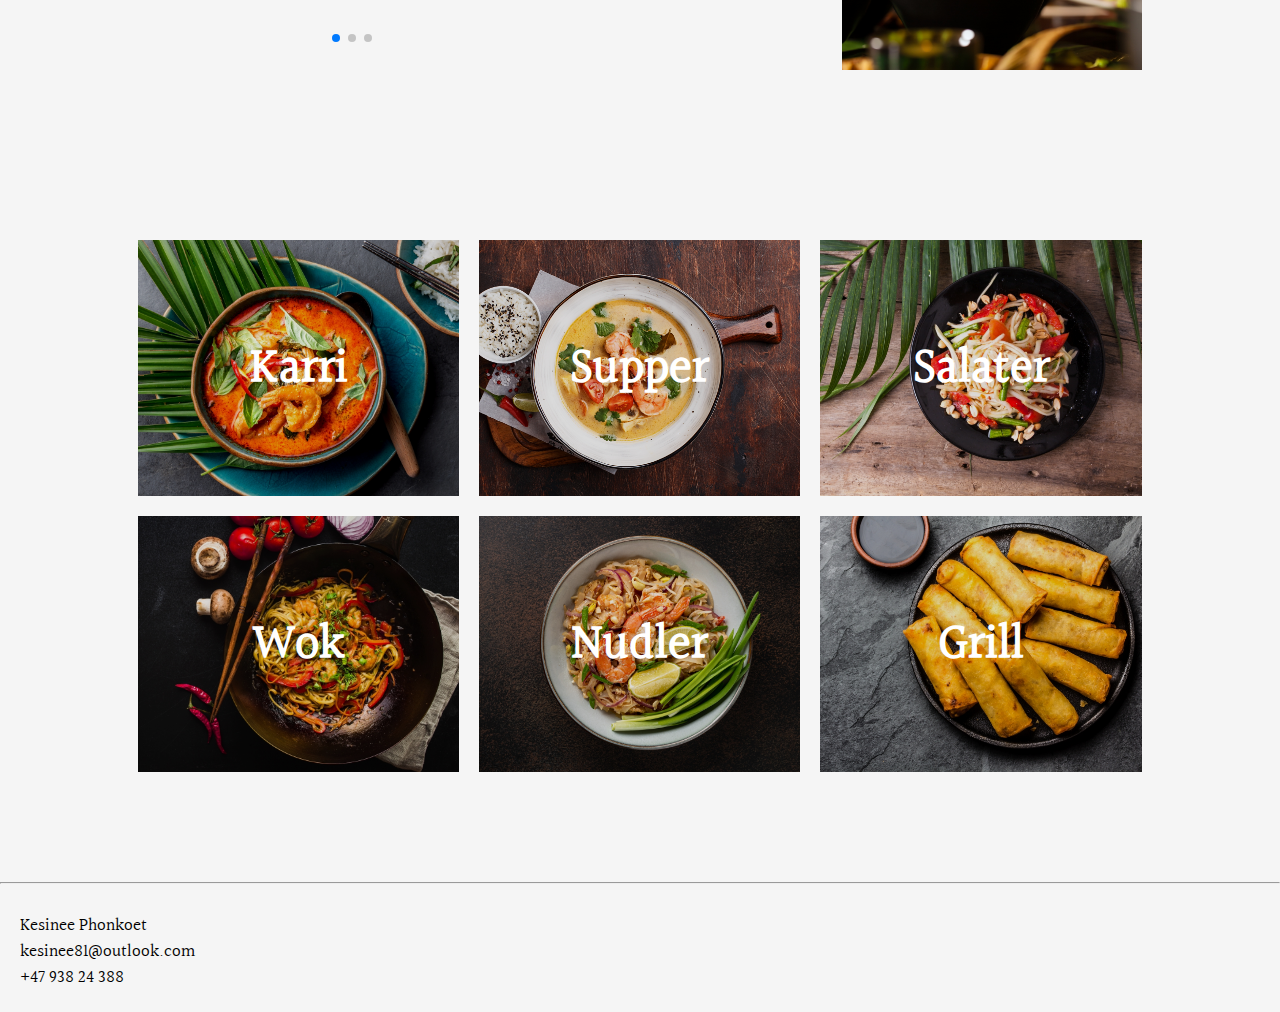
==== commit 630bccf1: "." ====
--- a/index.html
+++ b/index.html
@@ -1,11 +1,10 @@
 <!DOCTYPE html>
-<html lang="en">
+<html lang="no">
 <head>
     <meta charset="UTF-8">
     <meta http-equiv="X-UA-Compatible" content="IE=edge">
     <meta name="viewport" content="width=device-width, initial-scale=1.0">
 
-
     <link rel="stylesheet" href="style/text.css">
     <link rel="stylesheet" href="style/common.css">
     <link rel="stylesheet" href="style/homepage.css">
@@ -22,7 +21,7 @@
     <!---->
     <!--HEADER-->
     <div class="header">
-        <a href="./index" class="header-title"><h1>PH Catering</h1></a>
+        <a href="./index" class="header-title"><h1>KP Catering</h1></a>
         <div class="header-links" style="visibility: hidden; opacity: 0">
             <ul>
                 <li><a class="tab-link" href="./om-oss">Om oss</a></li>
--- a/style/homepage.css
+++ b/style/homepage.css
@@ -1,10 +1,11 @@
-.banner{
-    width: 100%;
-    height: 600px;
-    background-image: url("../images/banner.jpg");
-    background-size: cover;
-    background-position: center;
-    color: var(--text-white);
+.banner{
+    width: 100%;
+    max-height: calc(100vh - 100px);
+    height: 600px;
+    background-image: url("../images/banner.jpg");
+    background-size: cover;
+    background-position: center;
+    color: var(--text-white);
 }
 
 .content{
--- a/style/homepage-menu.css
+++ b/style/homepage-menu.css
@@ -1,478 +1,484 @@
-.menu{
-    margin-top: 75px;
-    width: 95vw;
-    display: flex;
-    flex-wrap: wrap;
-    max-width: 1400px;
-    position: relative;
-}
-
-.menu-catagory{
-    width: calc(100% - 20px);
-    height: 60vw;
-    cursor: pointer;
-    margin: 10px;
-    background-size: cover;
-    background-position: center;
-    transition: scale .3s ease;
-    color: var(--text-white);
-    background-color: #e3e3e3;
-}
-.fading-edge{width: 40px;height: 50px;position: absolute;background-image: linear-gradient(to right, transparent, #f1f1f1);margin-right: 8px;margin-left: 8px;right: 5%;}
-
-.scroll-edge{
-    
-width: 8px;
-    
-right: 5%;
-    
-height: 50px;
-    
-background-image: url("../images/scroll-arrow.svg");
-    
-position: absolute;
-    
-pointer-events: none;
-    
-background-size: contain;
-    
-background-position: center;
-    
-background-repeat: no-repeat;
-    
-background-color: #f1f1f1;
-}
-
-.se-left{
-    
-transform: rotate(180deg);
-    
-left: 5%;
-}
-
-.menu-catagory:hover{
-    scale: 1.01;
-}
-
-.menu-catagory-title{
-    
-pointer-events: none;
-    
-background-color: #00000022;
-    
-display: flex;
-    
-width: 100%;
-    
-height: 100%;
-    
-align-items: center;
-    
-justify-content: center;
-}
-
-.experience-image{
-    max-width: 300px;
-    max-height: 300px;
-    width: 40vw;
-    height: 40vw;
-    margin: 10px;
-    background-color: #ebebeb;
-    object-fit: cover;
-}
-
-.menu-opened{
-    width: calc(100% - 20px);
-    height: 600px;
-    margin: 10px;
-    background-position: center;
-    background-size: cover;
-    position: relative;
-    display: flex;
-    flex-direction: column;
-    align-items: center;
-}
-
-.menu-item-subs-con{
-    
-width: calc(100% - 130px);
-    
-display: flex;
-    
-align-items: center;
-    
-justify-content: center;
-}
-
-.menu-opened > img{
-    
-position: absolute;
-    
-top: 0;
-    
-z-index: -1;
-    
-width: 100%;
-    
-height: 100%;
-    
-object-fit: cover;
-}
-
-.cross{
-    width: 30px;
-    height: 30px;
-    position: absolute;
-    top: 10px;
-    right: 10px;
-    background-image: url("../images/cross.png");
-    background-size: contain;
-    cursor: pointer;
-    -webkit-filter: opacity(0.9);
-}
-
-.cross:hover{
-    -webkit-filter: opacity(1);
-    transform: scale(1.01);
-}
-
+.menu{
+    margin-top: 75px;
+    width: 95vw;
+    display: flex;
+    flex-wrap: wrap;
+    max-width: 1400px;
+    position: relative;
+}
+
+.menu-catagory{
+    width: calc(100% - 20px);
+    height: 60vw;
+    cursor: pointer;
+    margin: 10px;
+    background-size: cover;
+    background-position: center;
+    transition: scale .3s ease;
+    color: var(--text-white);
+    background-color: #e3e3e3;
+}
+.fading-edge{width: 40px;height: 50px;position: absolute;-webkit-mask-image: -webkit-gradient(linear, right top, left top,     from(rgba(0,0,0,1)), to(rgba(0,0,0,0)));background-color: #f1f1f1;margin-right: 8px;margin-left: 8px;right: 5%;}
+
+.scroll-edge{
+    
+width: 8px;
+    
+right: 5%;
+    
+height: 50px;
+    
+background-image: url("../images/scroll-arrow.svg");
+    
+position: absolute;
+    
+pointer-events: none;
+    
+background-size: contain;
+    
+background-position: center;
+    
+background-repeat: no-repeat;
+    
+background-color: #f1f1f1;
+}
+
+.se-left{
+    
+transform: rotate(180deg);
+    
+left: 5%;
+}
+
+.menu-catagory:hover{
+    scale: 1.01;
+}
+
+.menu-catagory-title{
+    
+pointer-events: none;
+    
+background-color: #00000022;
+    
+display: flex;
+    
+width: 100%;
+    
+height: 100%;
+    
+align-items: center;
+    
+justify-content: center;
+}
+
+.experience-image{
+    max-width: 300px;
+    max-height: 300px;
+    width: 40vw;
+    height: 40vw;
+    margin: 10px;
+    background-color: #ebebeb;
+    object-fit: cover;
+}
+
+.menu-opened{
+    width: calc(100% - 20px);
+    height: 600px;
+    margin: 10px;
+    background-position: center;
+    background-size: cover;
+    position: relative;
+    display: flex;
+    flex-direction: column;
+    align-items: center;
+}
+
+.menu-item-subs-con{
+    
+width: calc(100% - 130px);
+    
+display: flex;
+    
+align-items: center;
+    
+justify-content: center;
+}
+
+.menu-opened > img{
+    
+position: absolute;
+    
+top: 0;
+    
+z-index: -1;
+    
+width: 100%;
+    
+height: 100%;
+    
+object-fit: cover;
+}
+
+.cross{
+    width: 30px;
+    height: 30px;
+    position: absolute;
+    top: 10px;
+    right: 10px;
+    background-image: url("../images/cross.png");
+    background-size: contain;
+    cursor: pointer;
+    -webkit-filter: opacity(0.9);
+}
+
+.cross:hover{
+    -webkit-filter: opacity(1);
+    transform: scale(1.01);
+}
+
 .catagory-info{
-+
 height: 45%;
--display: flex;
-+
+display: flex;
+
 margin-right: 5%;
-+
 margin-left: 10%;
-+
 max-width: 600px;
-+
 width: 80%;
--flex-direction: column;
-+
+flex-direction: column;
+
 color: var(--text-white);
-+
 justify-content: center;
-}
+}
 .catagory-info > h2{
     margin-right: 35%;
     margin-top: 0;
-}
-
-.catagory-items{
-    
-height: 55%;
-    
-margin-left: 5%;
-    
-width: 90%;
-    
-max-width: 800px;
-    
-background-color: #87878787;
-    
-display: flex;
-    
-align-items: center;
-    
-position: relative;
-    
-flex-direction: column;
-}
-
+}
+
+.catagory-items{
+    
+height: 55%;
+    
+margin-left: 5%;
+    
+width: 90%;
+    
+max-width: 800px;
+    
+background-color: #87878787;
+    
+display: flex;
+    
+align-items: center;
+    
+position: relative;
+    
+flex-direction: column;
+}
+
 .menu-item{
-    +    
 background-position: center;
-    +    
 background-size: cover;
-    +    
 width: 90%;
-    +    
 height: 65%;
-    -display: flex;
-    +    
+display: flex;
+    
 background-color: #fdfdfd;
-    +    
 position: relative;
-    +    
 flex-shrink: 0;
-    -flex-direction: column;
-    -align-items: center;
-    +    
+flex-direction: column;
+    
+align-items: center;
+    
 justify-content: space-between;
-}
-
-.menu-item-side{
-    
-background-color: #3A3A3A;
-    
-height: calc(40% - 30px);
-    
-color: var(--text-white);
-    
-display: flex;
-    
-justify-content: space-between;
-    
-flex-shrink: 0;
-    
-line-height: 30px;
-    
-font-size: 1.5em;
-    
-padding: 15px;
-}
-.menu-item-btn{
-    
-height: 32px;
-    
-width: 85px;
-    
-user-select: none;
-    
-cursor: pointer;
-    
-text-align: center;
-    
-margin: 15px;
-    
-box-shadow: 0px 4px 4px rgba(0, 0, 0, 0.25);
-    
-font-size: 0.95em;
-    
-line-height: 32px;
-    
-padding: 0;
-    
-transition: .3s ease;
-}
-.add-item{
-    background-color: #439755;
-}
-.add-item:hover{
-    background-color: #3c834b;
-}
-.remove-item{
-    background-color: #e94848;
-}
-.remove-item:hover{
-    background-color: #ce4444;
-}
-.menu-item-btn > h4{
-    pointer-events: none;
-}
-.menu-item-img{
-
-height: 60%;
-
-object-fit: cover;
-
-object-position: center;
-}
-.menu-item-lower{
-    
-display: flex;
-    
-flex-direction: column;
-    
-align-items: center;
-    
-height: 70px;
-    
-justify-content: space-between;
-    
-margin-bottom: 20px;
-}
-
-.menu-items{
-
-width: 90%;
-
-overflow-x: scroll;
-
-background-color: #dddddd;
-
-height: 50px;
-
-margin-top: 20px;
-
-margin-bottom: 20px;
-
-display: flex;
-
-align-items: center;
-}
-
+}
+
+.menu-item-side{
+    
+background-color: #3A3A3A;
+    
+height: calc(40% - 30px);
+    
+color: var(--text-white);
+    
+display: flex;
+    
+justify-content: space-between;
+    
+flex-shrink: 0;
+    
+line-height: 30px;
+    
+font-size: 1.5em;
+    
+padding: 15px;
+}
+.menu-item-btn{
+    
+height: 32px;
+    
+width: 85px;
+    
+user-select: none;
+    
+cursor: pointer;
+    
+text-align: center;
+    
+margin: 15px;
+    
+box-shadow: 0px 4px 4px rgba(0, 0, 0, 0.25);
+    
+font-size: 0.95em;
+    
+line-height: 32px;
+    
+padding: 0;
+    
+transition: .3s ease;
+}
+.add-item{
+    background-color: #439755;
+}
+.add-item:hover{
+    background-color: #3c834b;
+}
+.remove-item{
+    background-color: #e94848;
+}
+.remove-item:hover{
+    background-color: #ce4444;
+}
+.menu-item-btn > h4{
+    pointer-events: none;
+}
+.menu-item-img{
+
+height: 60%;
+
+object-fit: cover;
+
+object-position: center;
+}
+.menu-item-lower{
+    
+display: flex;
+    
+flex-direction: column;
+    
+align-items: center;
+    
+height: 70px;
+    
+justify-content: space-between;
+    
+margin-bottom: 20px;
+}
+
+.menu-items{
+
+width: 90%;
+
+overflow-x: scroll;
+
+background-color: #dddddd;
+
+height: 50px;
+
+margin-top: 20px;
+
+margin-bottom: 20px;
+
+display: flex;
+
+align-items: center;
+}
+
 .menu-item-subs{
-    -display: flex;
-    +    
+display: flex;
+    
 width: 100%;
-    +    
 height: 100%;
-    +    
 justify-content: flex-end;
-    -align-items: center;
-}
+    
+align-items: center;
+}
 .menu-item-sub{
-    -display: flex;
-    -align-items: center;
-    +    
+display: flex;
+    
+align-items: center;
+    
 text-align: center;
-    +    
 white-space: nowrap;
-    +    
 text-overflow: ellipsis;
-}
-.menu-item-sub > h5{
-    margin: 0;
-}
-
-.catagory-item-btn{
-    
-background-color: #f1f1f1;
-    
-height: 50px;
-    
-width: 150px;
-    
-text-align: center;
-    
-line-height: 50px;
-    
-flex-shrink: 0;
-    
-cursor: pointer;
-    
-transition: .3s ease;
-}
+}
+.menu-item-sub > h5{
+    margin: 0;
+}
+
+.catagory-item-btn{
+    
+background-color: #f1f1f1;
+    
+height: 50px;
+    
+width: 150px;
+    
+text-align: center;
+    
+line-height: 50px;
+    
+flex-shrink: 0;
+    
+cursor: pointer;
+    
+transition: .3s ease;
+}
 .item-description{
-    -display: flex;
-    -flex-direction: column;
-    +    
+display: flex;
+    
+flex-direction: column;
+    
 margin: 30px;
-    +    
 margin-bottom: 0;
-    +    
 width: calc(100% - 60px);
-}
+}
 .item-title{
-+
 margin-top: 5px;
-+
 margin-bottom: 5px;
-}
-.item-ingredients{
-    
-}
-
-.menu-item-img-cover{
-    
-position: absolute;
-    
-left: -2px;
-    
-top: -2px;
-    
-width: calc(100% + 4px);
-    
-height: calc(100% + 4px);
-    
-background-color: #52525273;
-    
-z-index: -1;
-}
-
-.catagory-item-btn:hover{
-    background-color: #fdfdfd;
-}
-
-@media only screen and (min-width: 650px) {
-    .menu-item{
-    width: 50%;
-    height: 80%;
-    margin-right: 20px;
-    }
-    .catagory-items{
-        
-flex-direction: row;
-    }
-    .catagory-item-btn{
-
-width: 90%;
-
-margin-bottom: 10px;
-
-}
-    .menu-items{
-        
-width: 45%;
-        
-margin-left: 5%;
-        
-flex-direction: column;
-        
-overflow-x: hidden;
-        
-overflow-y: scroll;
-        
-height: 80%;
-        
-direction: rtl;
-        
-background-color: transparent;
-    }
-    .menu-item-side{
-        height: calc(100% - 31px);
-        text-align: center;
-        flex-direction: column;
-    }
-    .menu-item-img{
-        height: 100%;
-    }
-    .menu{
-        margin-top: 150px;
-    }
-}
-
-@media only screen and (min-width: 800px) {
+}
+.item-ingredients{
+    
+}
+
+.menu-item-img-cover{
+    
+position: absolute;
+    
+left: -2px;
+    
+top: -2px;
+    
+width: calc(100% + 4px);
+    
+height: calc(100% + 4px);
+    
+background-color: #52525273;
+    
+z-index: -1;
+}
+
+.catagory-item-btn:hover{
+    background-color: #fdfdfd;
+}
+
+@media only screen and (min-width: 650px) {
+    .scroll-edge{
+        visibility: hidden;
+    }
+    .fading-edge{
+        visibility: hidden;
+    }
+    .menu-item{
+    width: 50%;
+    height: 80%;
+    margin-right: 20px;
+    }
+    .catagory-items{
+        
+flex-direction: row;
+    }
+    .catagory-item-btn{
+
+width: 90%;
+
+margin-bottom: 10px;
+
+}
+    .menu-items{
+        
+width: 45%;
+        
+margin-left: 5%;
+        
+flex-direction: column;
+        
+overflow-x: hidden;
+        
+overflow-y: scroll;
+        
+height: 80%;
+        
+direction: rtl;
+        
+background-color: transparent;
+    }
+    .menu-item-side{
+        height: calc(100% - 31px);
+        text-align: center;
+        flex-direction: column;
+    }
+    .menu-item-img{
+        height: 100%;
+    }
+    .menu{
+        margin-top: 150px;
+    }
+}
+
+@media only screen and (min-width: 800px) {
     .catagory-info{
         flex-direction: row;
         padding-top: 12%;
         height: 33%;
-    }
-    .catagory-info > h1{
-        margin-right: 30%;
-    }
-    .menu-catagory{
-        width: calc(50% - 20px);
-        height: 25vw;
-    }
-
-    .menu-opened{
-        width: 80vw;
-        height: 700px;
-    }
-    .menu{
-        width: 80vw;
-    }
-}
-
-@media only screen and (min-width: 1200px) {
-    .menu-catagory{
-        width: calc(26.66vw - 20px);
-        height: 20vw;
-        max-width: 446.666px;
-        max-height: 320px;
-    }
+    }
+    .catagory-info > h1{
+        margin-right: 30%;
+    }
+    .menu-catagory{
+        width: calc(50% - 20px);
+        height: 25vw;
+    }
+
+    .menu-opened{
+        width: 80vw;
+        height: 700px;
+    }
+    .menu{
+        width: 80vw;
+    }
+}
+
+@media only screen and (min-width: 1200px) {
+    .menu-catagory{
+        width: calc(26.66vw - 20px);
+        height: 20vw;
+        max-width: 446.666px;
+        max-height: 320px;
+    }
 }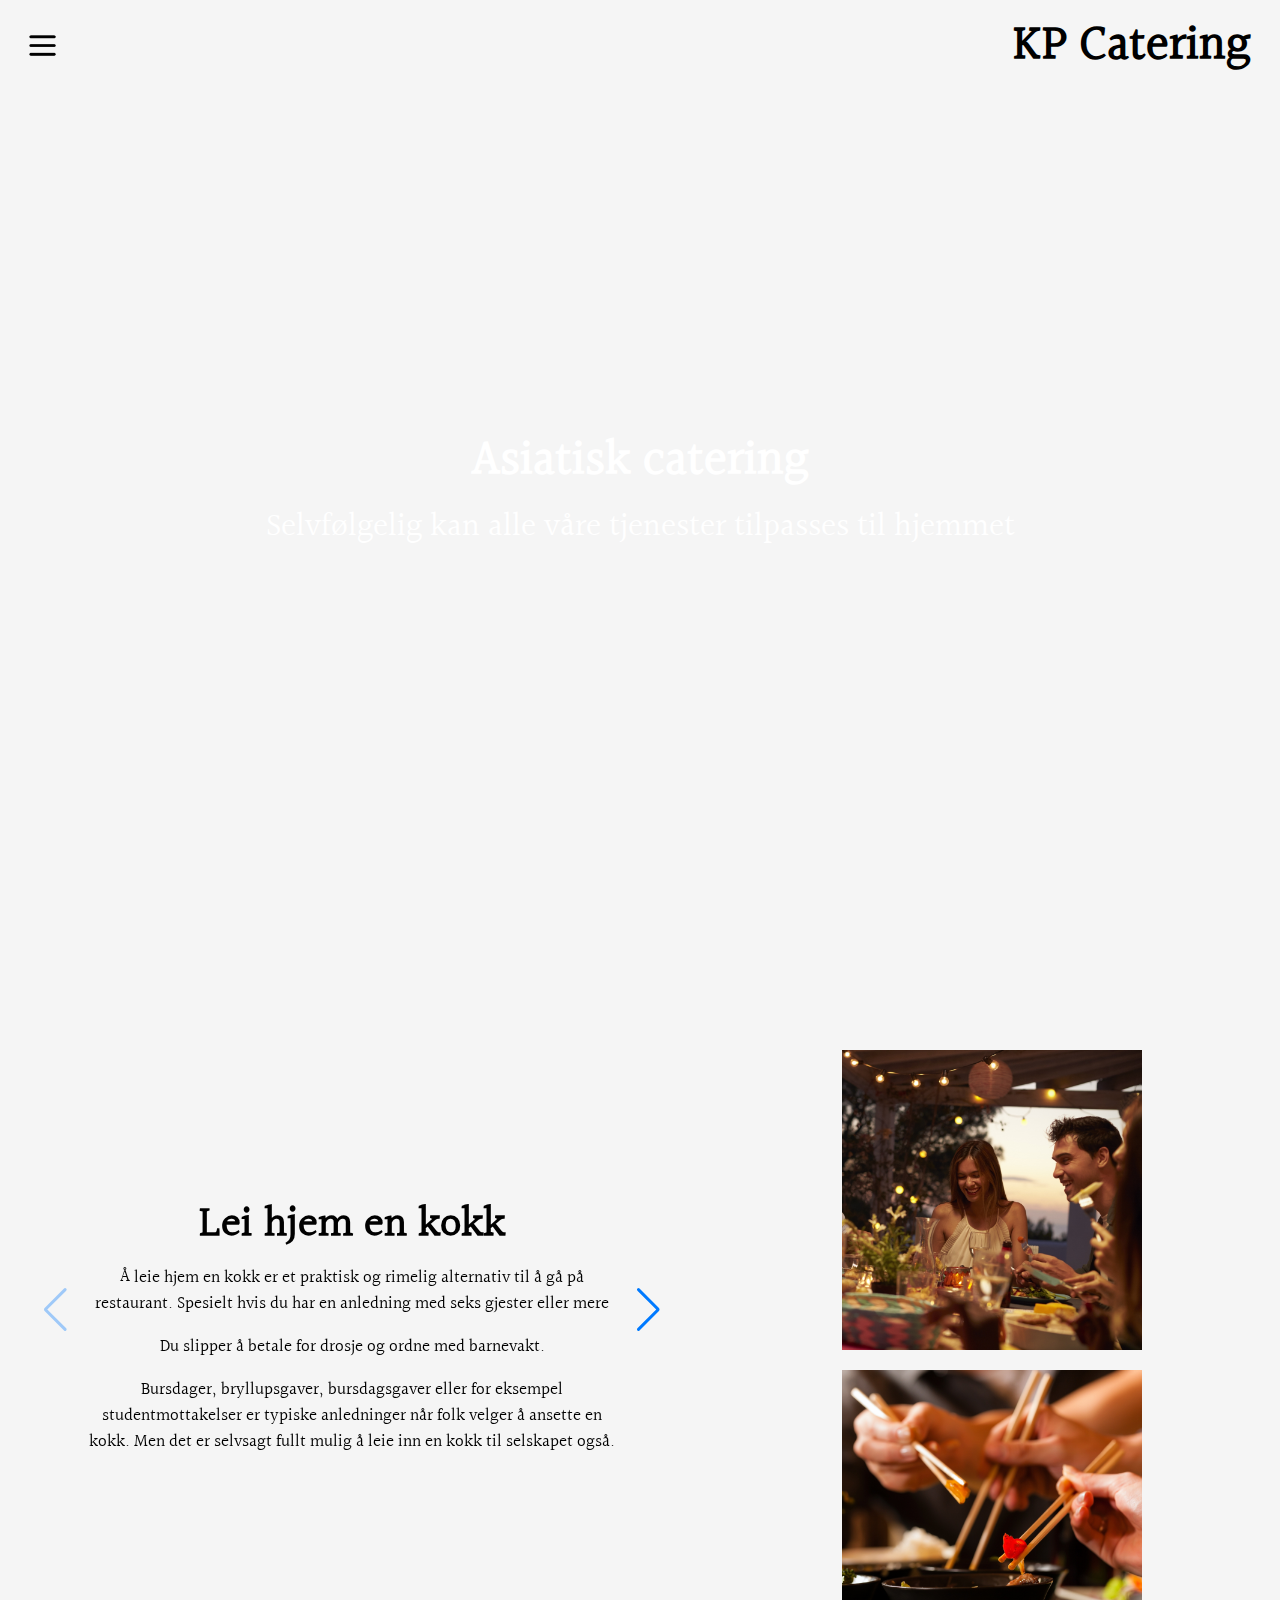
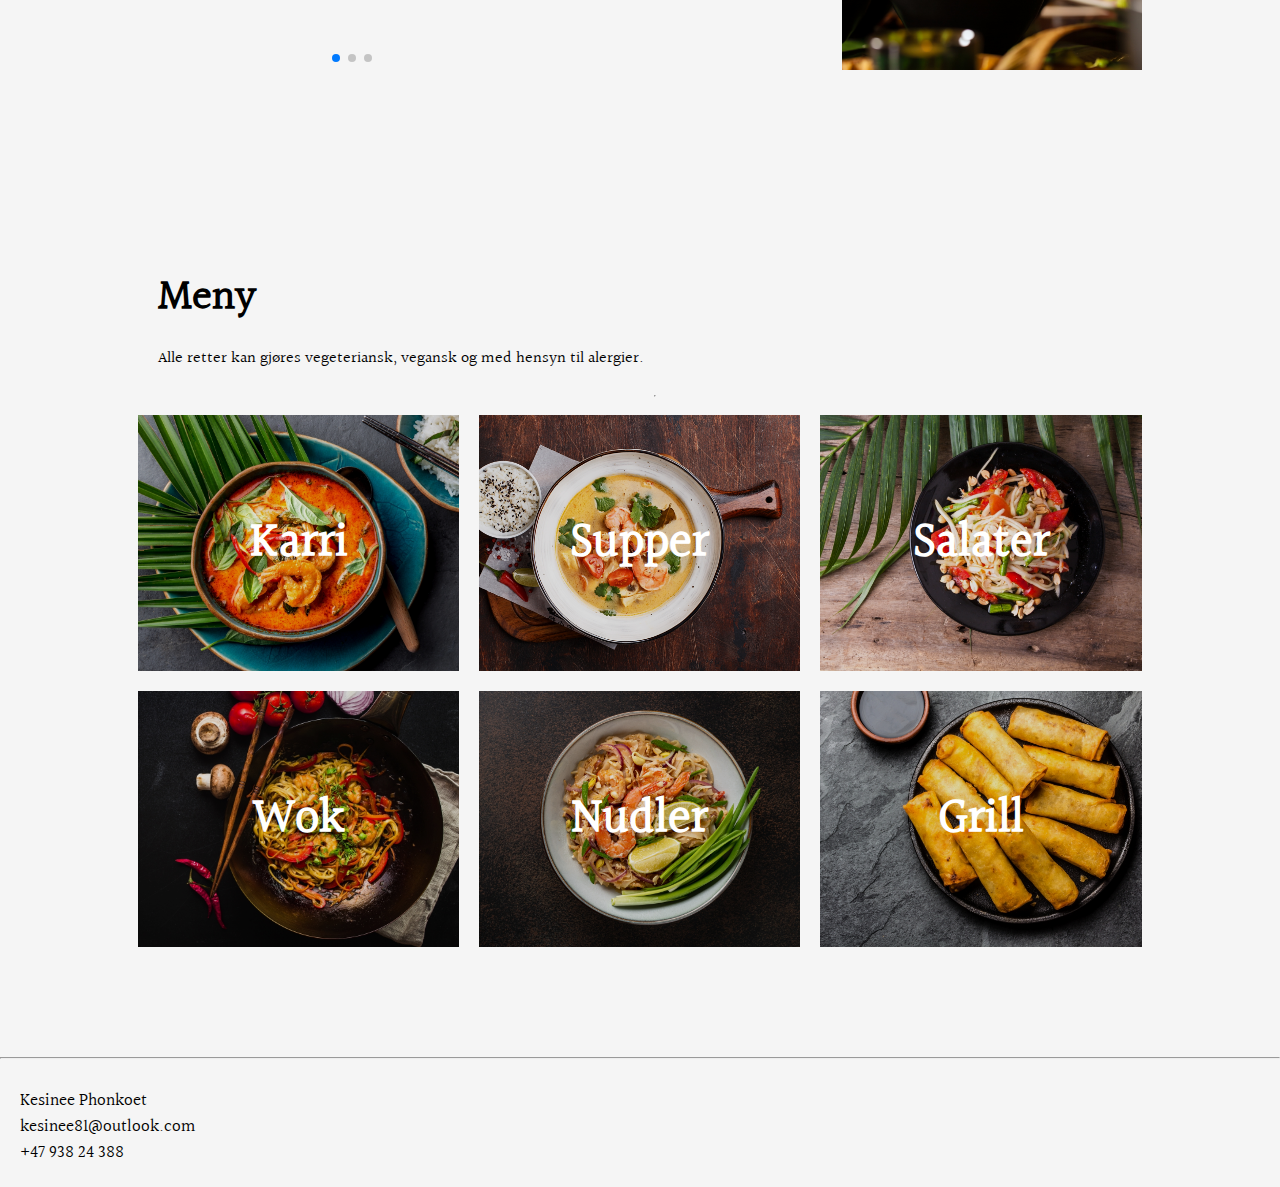
==== commit 90bdbbf5: "." ====
--- a/index.html
+++ b/index.html
@@ -127,6 +127,10 @@
         <!---->
         <!--MENU-->
         <div id="menu" class="menu">
+            <div class="menu-header">
+                <h2>Meny</h2>
+                <p>Alle retter kan gjøres vegeteriansk, vegansk og med hensyn til alergier.</p><hr>
+            </div>
             <div class="menu-opened">
                 <img src="images/nudles.jpg">
                 <div class="menu-item-img-cover"></div>
--- a/style/text.css
+++ b/style/text.css
@@ -1,185 +1,187 @@
-@font-face {
-    font-family: "Halant-Light";
-    src: url("../font/Halant-Light.ttf");
-}
-@font-face {
-    font-family: "Halant-Regular";
-    src: url("../font/Halant-Regular.ttf");
-}
-
-
-
-body{
-    font-family: Georg, "Halant-Regular";
-}
-
-a{
-    
-color: var(--text-black);
-    
-text-decoration: none;
-}
-
-p{}
-
+@font-face {
+    font-family: "Halant-Light";
+    src: url("../font/Halant-Light.ttf");
+}
+@font-face {
+    font-family: "Halant-Regular";
+    src: url("../font/Halant-Regular.ttf");
+}
+
+
+
+body{
+    font-family: Georg, "Halant-Regular";
+}
+
+a{
+    
+color: var(--text-black);
+    
+text-decoration: none;
+}
+
+p{}
+
 h6{
     font-size: 0.8em;
     font-weight: normal;
     margin-block-start: 0.5em;
     margin-block-end: 0.5em;
-}
+}
 h5{
-+
 font-size: 0.8em;
-+
 font-weight: normal;
-+
 margin-block-start: 0.5em;
-+
 margin-block-end: 0.5em;
-}
-h4{
-    
-}
+}
+h4{
+    
+}
 h3{
-+
 font-weight: normal;
-}
-h2{
-    
-font-size: 1.6em;
-}
-h1{
-    margin: 0;
-    font-size: 2em;
-}
-
-
-.text-align-right{
-    width: 100%;
-    text-align: right;
-    justify-content: right;
-}
+}
+h2{
+    
+font-size: 1.6em;
+    
+margin-bottom: 0;
+}
+h1{
+    margin: 0;
+    font-size: 2em;
+}
+
+
+.text-align-right{
+    width: 100%;
+    text-align: right;
+    justify-content: right;
+}
 .text-align-center{
     width: 100%;
     justify-content: center;
     text-align: center;
     align-items: center;
-}
-
-.text-center{height: 100%;display: flex;align-items: center;flex-direction: column;}
-
-@media only screen and (min-width: 450px) {
+}
+
+.text-center{height: 100%;display: flex;align-items: center;flex-direction: column;}
+
+@media only screen and (min-width: 450px) {
+    .item-ingredients{
+        margin-left: 15px;
+    }
     h6{
         font-size: 0.9em;
         font-weight: normal;
         margin-block-start: 0.5em;
         margin-block-end: 0.5em;
-    }
+    }
     h5{
-    +    
 font-size: 1em;
-    +    
 font-weight: normal;
-    +    
 margin-block-start: 0.5em;
-    +    
 margin-block-end: 0.5em;
-    }
-    h4{
-        
-    }
+    }
+    h4{
+        
+    }
     h3{
         line-height: 30px;
         font-size: 1.5em;
         font-weight: normal;
         margin: 15px;
-    }
+    }
     h2{
-        +        
 font-size: 2.2em;
-    }
-    h1{
-        margin: 0;
-        font-size: 3em;
-    }
-}
-
-@media only screen and (min-width: 800px) {
-    h6{
-        font-size: 1.1em;
-    
-        font-weight: normal;
-        
-        margin-block-start: 0.5em;
-        
-        margin-block-end: 0.5em;
-    }
+    }
+    h1{
+        margin: 0;
+        font-size: 3em;
+    }
+}
+
+@media only screen and (min-width: 800px) {
+    h6{
+        font-size: 0.9em;
+        font-weight: normal;
+        margin-block-start: 0.5em;
+        margin-block-end: 0.5em;
+    }
     h5{
-    +    
 font-size: 1.1em;
-    +    
 font-weight: normal;
-    +    
 margin-block-start: 0.5em;
-    +    
 margin-block-end: 0.5em;
-    }
-    h4{
-        
-    }
+    }
+    h4{
+        
+    }
     h3{
         line-height: 30px;
         font-size: 1.7em;
         font-weight: normal;
         margin: 15px;
-    }
+    }
     h2{
-        +        
 font-size: 2.4em;
-    }
-    h1{
-        margin: 0;
-        font-size: 3em;
-        visibility: visible!important;
-    }
-}
-
-@media only screen and (min-width: 1200px) {
+    }
+    h1{
+        margin: 0;
+        font-size: 3em;
+        visibility: visible!important;
+    }
+}
+
+@media only screen and (min-width: 1200px) {
     h6{
         font-size: 1.05em;
         font-weight: normal;
         margin-block-start: 0.5em;
         margin-block-end: 0.5em;
-    }
+    }
     h5{
-    +    
 font-size: 1.17em;
-    +    
 font-weight: normal;
-    +    
 margin-block-start: 0.5em;
-    +    
 margin-block-end: 0.5em;
-    }
-    h4{
-        font-size: 1.3em;
-        font-weight: normal;
-        margin-block-start: 0.5em;
-        margin-block-end: 0.5em;
-    }
-    h3{
-        line-height: 30px;
-        font-size: 2em;
-        font-weight: normal;
-        margin: 15px;
-    }
+    }
+    h4{
+        font-size: 1.3em;
+        font-weight: normal;
+        margin-block-start: 0.5em;
+        margin-block-end: 0.5em;
+    }
+    h3{
+        line-height: 30px;
+        font-size: 2em;
+        font-weight: normal;
+        margin: 15px;
+    }
     h2{
-        +        
 font-size: 2.6em;
-    }
-    h1{
-        margin: 0;
-        font-size: 3em;
-    }
+    }
+    h1{
+        margin: 0;
+        font-size: 3em;
+    }
 }--- a/style/homepage.css
+++ b/style/homepage.css
@@ -30,7 +30,7 @@
  width: 100%;
 -max-height: 80vh;
+max-height: 100vh;
  margin-top: 50px;
 }
--- a/style/homepage-menu.css
+++ b/style/homepage-menu.css
@@ -83,7 +83,7 @@
 
 .menu-opened{
     width: calc(100% - 20px);
-    height: 600px;
+    height: 650px;
     margin: 10px;
     background-position: center;
     background-size: cover;
@@ -95,7 +95,7 @@
 
 .menu-item-subs-con{
     
-width: calc(100% - 130px);
+margin: 12px;
     
 display: flex;
     
@@ -140,6 +140,8 @@
 
 height: 45%;
 
+max-height: 220px;
+
 display: flex;
 
 margin-right: 5%;
@@ -165,6 +167,8 @@
     
 height: 55%;
     
+min-height: 420px;
+    
 margin-left: 5%;
     
 width: 90%;
@@ -190,7 +194,9 @@
     
 width: 90%;
     
-height: 65%;
+min-height: 320px;
+    
+height: 70%;
     
 display: flex;
     
@@ -203,8 +209,6 @@
 flex-direction: column;
     
 align-items: center;
-    
-justify-content: space-between;
 }
 
 .menu-item-side{
@@ -299,6 +303,8 @@
 
 height: 50px;
 
+flex-shrink: 0;
+
 margin-top: 20px;
 
 margin-bottom: 20px;
@@ -312,13 +318,17 @@
     
 display: flex;
     
+margin-top: 20px;
+    
 width: 100%;
     
-height: 100%;
-    
-justify-content: flex-end;
-    
-align-items: center;
+flex-shrink: 0;
+    
+height: 70%;
+    
+align-items: flex-start;
+    
+flex-direction: column;
 }
 .menu-item-sub{
     
@@ -360,20 +370,34 @@
     
 flex-direction: column;
     
-margin: 30px;
+margin: 20px;
     
 margin-bottom: 0;
     
 width: calc(100% - 60px);
-}
+    
+height: 30%;
+    
+flex-shrink: 0;
+}
+
 .item-title{
 
 margin-top: 5px;
 
 margin-bottom: 5px;
 }
-.item-ingredients{
-    
+.menu-header{
+
+width: 100%;
+
+display: flex;
+
+margin-left: 30px;
+
+flex-direction: column;
+
+align-items: flex-start;
 }
 
 .menu-item-img-cover{
@@ -398,6 +422,9 @@
 }
 
 @media only screen and (min-width: 650px) {
+    .menu-item-subs{
+flex-direction: row;
+}
     .scroll-edge{
         visibility: hidden;
     }
@@ -405,13 +432,14 @@
         visibility: hidden;
     }
     .menu-item{
-    width: 50%;
+    width: 45%;
     height: 80%;
     margin-right: 20px;
     }
     .catagory-items{
         
 flex-direction: row;
+    
     }
     .catagory-item-btn{
 
@@ -433,6 +461,8 @@
 overflow-y: scroll;
         
 height: 80%;
+        
+min-height: 320px;
         
 direction: rtl;
         
@@ -452,10 +482,15 @@
 }
 
 @media only screen and (min-width: 800px) {
+    .catagory-items{
+        min-height: 350px;
+    }
     .catagory-info{
         flex-direction: row;
-        padding-top: 12%;
+        padding-top: 8%;
+        margin-bottom: 20px;
         height: 33%;
+        max-height: 180px;
     }
     .catagory-info > h1{
         margin-right: 30%;
@@ -475,6 +510,13 @@
 }
 
 @media only screen and (min-width: 1200px) {
+    .menu-item-subs{
+        margin-left: 50px;
+    }
+    .menu-item-subs-con{
+        
+        margin-left: 50px;
+            }
     .menu-catagory{
         width: calc(26.66vw - 20px);
         height: 20vw;
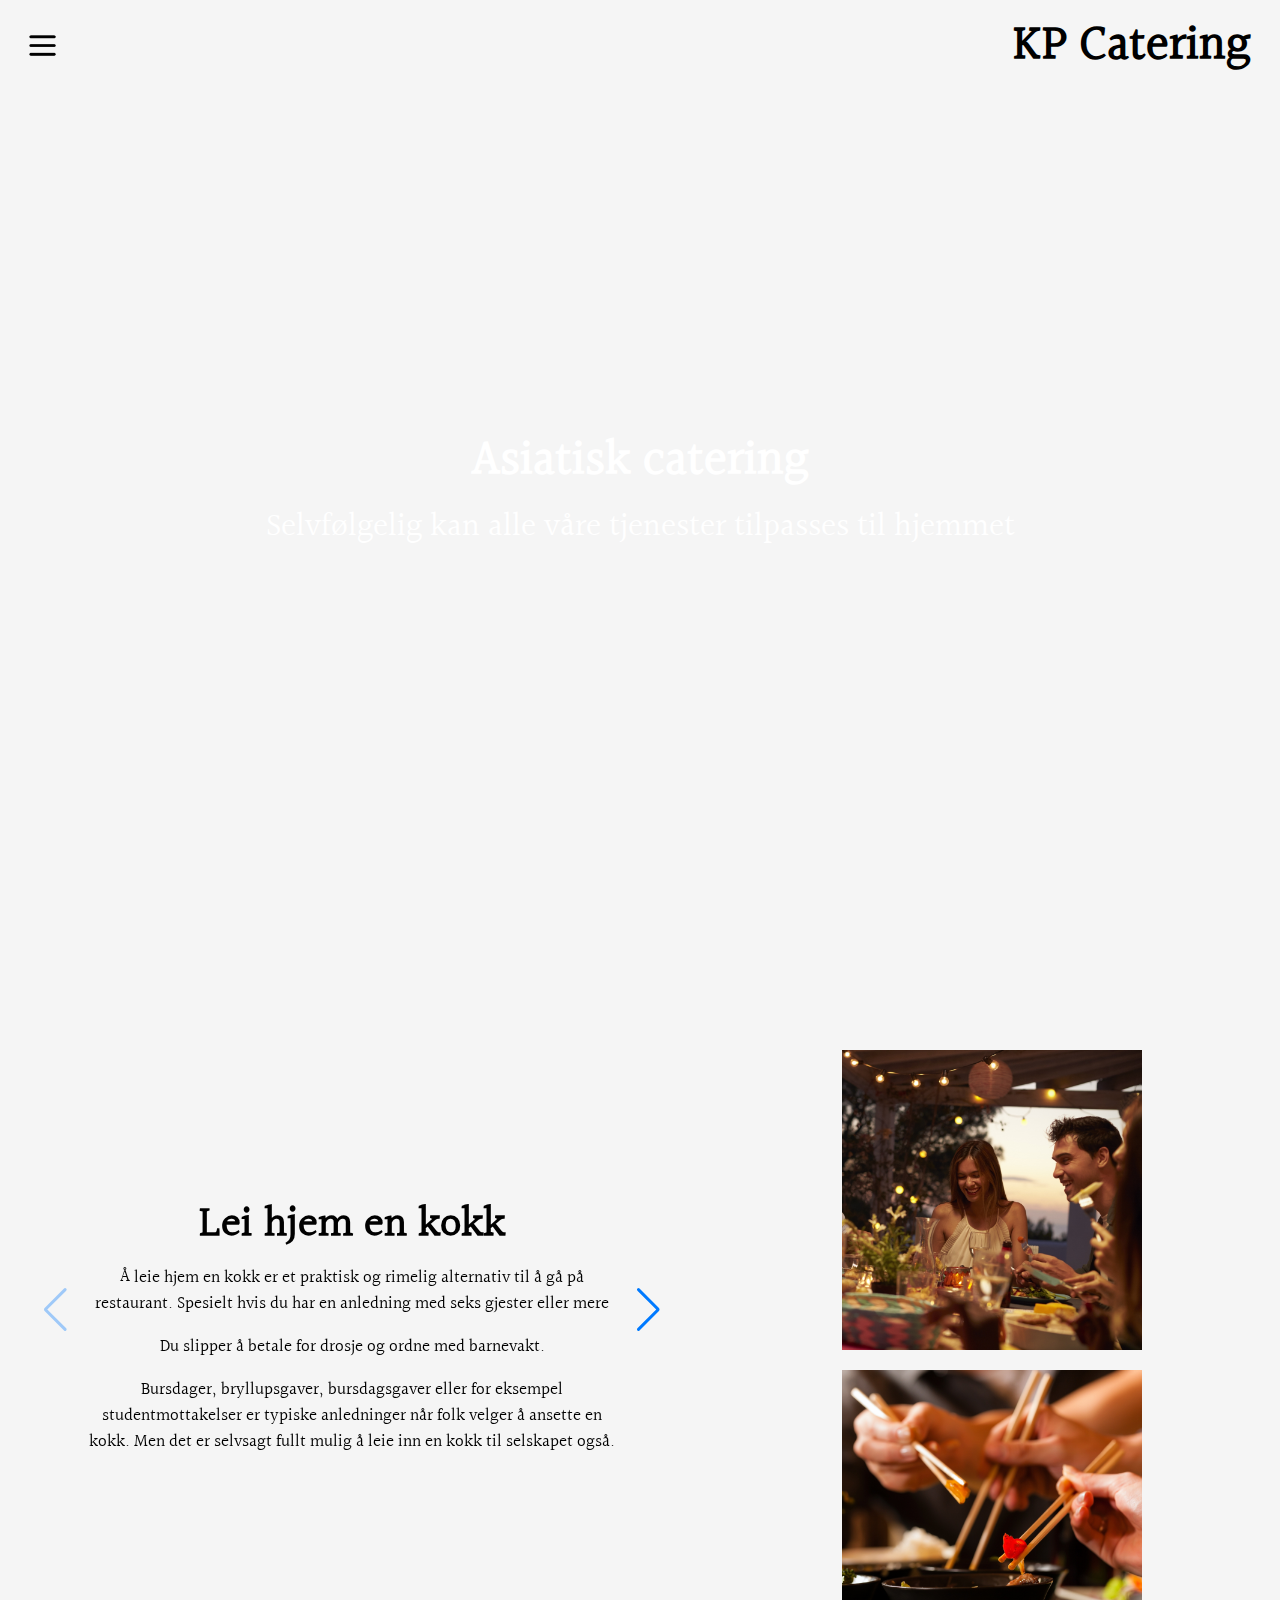
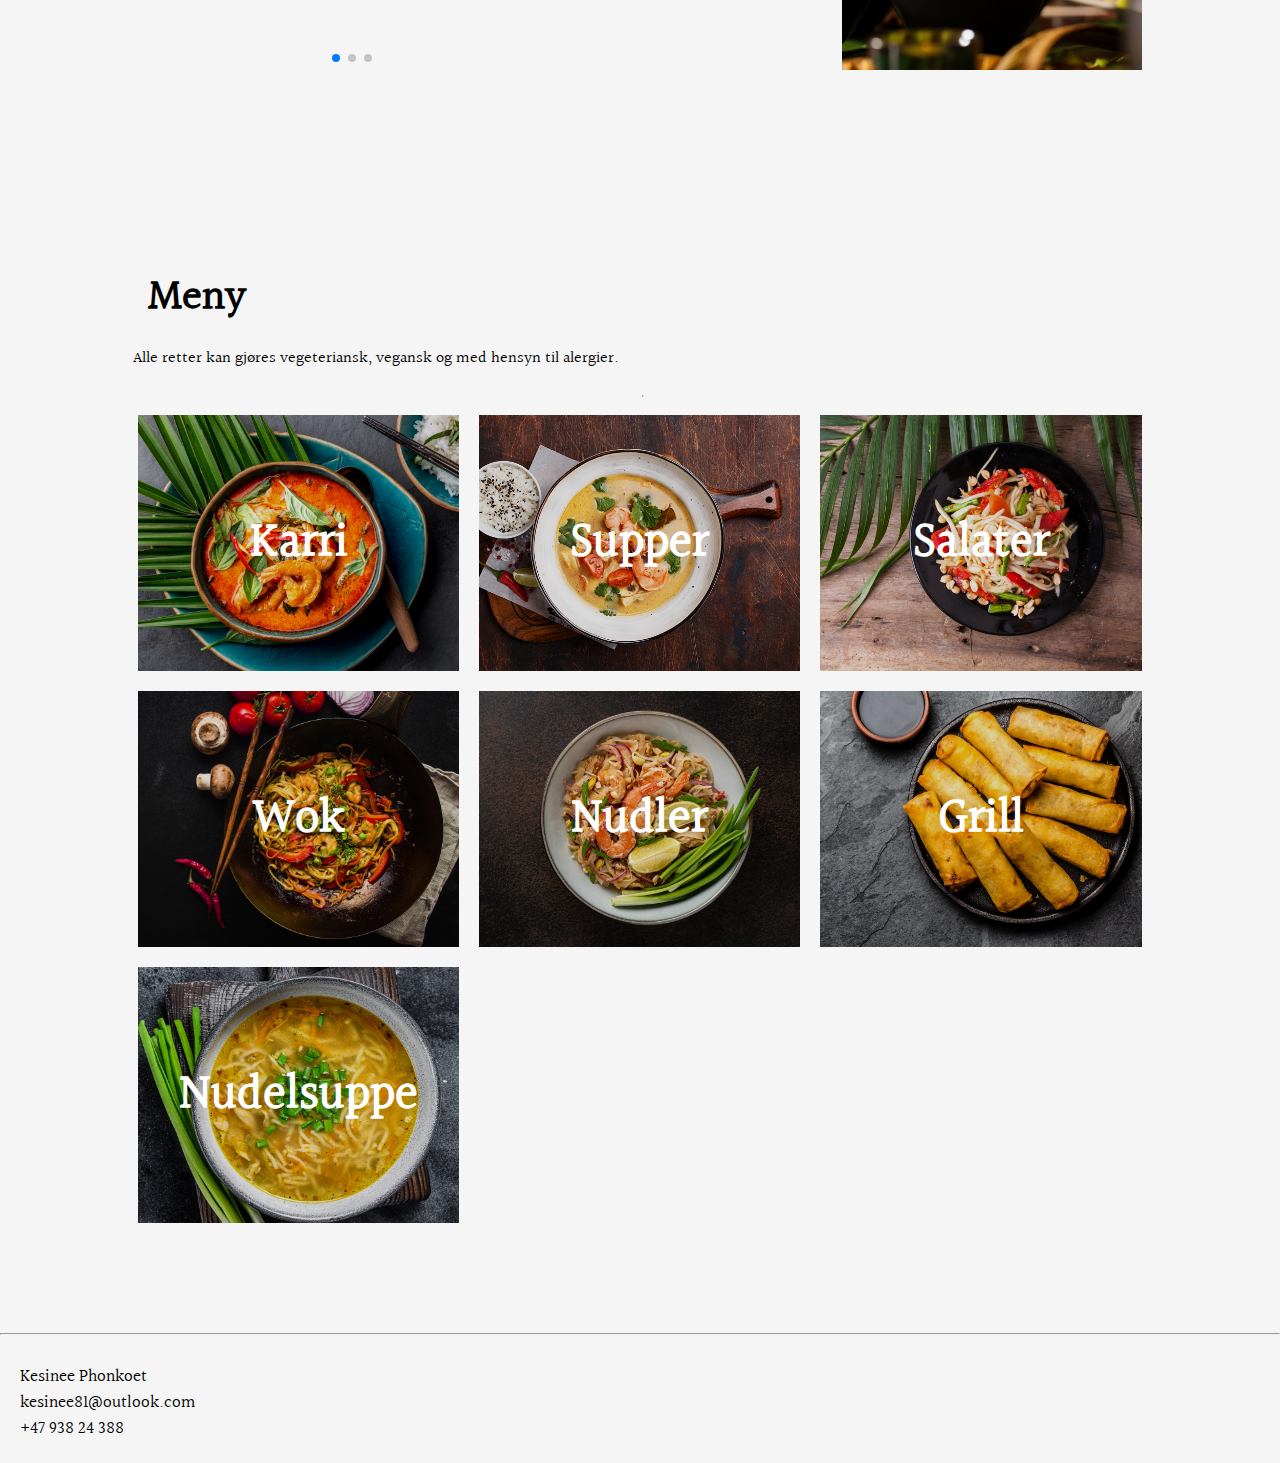
==== commit 589b6403: "." ====
--- a/index.html
+++ b/index.html
@@ -128,7 +128,7 @@
         <!--MENU-->
         <div id="menu" class="menu">
             <div class="menu-header">
-                <h2>Meny</h2>
+                <h2 style="margin-left: 15px">Meny</h2>
                 <p>Alle retter kan gjøres vegeteriansk, vegansk og med hensyn til alergier.</p><hr>
             </div>
             <div class="menu-opened">
--- a/style/homepage-menu.css
+++ b/style/homepage-menu.css
@@ -1,526 +1,524 @@
-.menu{
-    margin-top: 75px;
-    width: 95vw;
-    display: flex;
-    flex-wrap: wrap;
-    max-width: 1400px;
-    position: relative;
-}
-
-.menu-catagory{
-    width: calc(100% - 20px);
-    height: 60vw;
-    cursor: pointer;
-    margin: 10px;
-    background-size: cover;
-    background-position: center;
-    transition: scale .3s ease;
-    color: var(--text-white);
-    background-color: #e3e3e3;
-}
-.fading-edge{width: 40px;height: 50px;position: absolute;-webkit-mask-image: -webkit-gradient(linear, right top, left top,     from(rgba(0,0,0,1)), to(rgba(0,0,0,0)));background-color: #f1f1f1;margin-right: 8px;margin-left: 8px;right: 5%;}
-
-.scroll-edge{
-    
-width: 8px;
-    
-right: 5%;
-    
-height: 50px;
-    
-background-image: url("../images/scroll-arrow.svg");
-    
-position: absolute;
-    
-pointer-events: none;
-    
-background-size: contain;
-    
-background-position: center;
-    
-background-repeat: no-repeat;
-    
-background-color: #f1f1f1;
-}
-
-.se-left{
-    
-transform: rotate(180deg);
-    
-left: 5%;
-}
-
-.menu-catagory:hover{
-    scale: 1.01;
-}
-
-.menu-catagory-title{
-    
-pointer-events: none;
-    
-background-color: #00000022;
-    
+.menu{
+    margin-top: 75px;
+    width: 95vw;
+    display: flex;
+    flex-wrap: wrap;
+    max-width: 1400px;
+    position: relative;
+}
+
+.menu-catagory{
+    width: calc(100% - 20px);
+    height: 60vw;
+    cursor: pointer;
+    margin: 10px;
+    background-size: cover;
+    background-position: center;
+    transition: scale .3s ease;
+    color: var(--text-white);
+    background-color: #e3e3e3;
+}
+.fading-edge{width: 40px;height: 50px;position: absolute;-webkit-mask-image: -webkit-gradient(linear, right top, left top,     from(rgba(0,0,0,1)), to(rgba(0,0,0,0)));background-color: #f1f1f1;margin-right: 8px;margin-left: 8px;right: 5%;}
+
+.scroll-edge{
+    
+width: 8px;
+    
+right: 5%;
+    
+height: 50px;
+    
+background-image: url("../images/scroll-arrow.svg");
+    
+position: absolute;
+    
+pointer-events: none;
+    
+background-size: contain;
+    
+background-position: center;
+    
+background-repeat: no-repeat;
+    
+background-color: #f1f1f1;
+}
+
+.se-left{
+    
+transform: rotate(180deg);
+    
+left: 5%;
+}
+
+.menu-catagory:hover{
+    scale: 1.01;
+}
+
+.menu-catagory-title{
+    
+pointer-events: none;
+    
+background-color: #00000022;
+    
+display: flex;
+    
+width: 100%;
+    
+height: 100%;
+    
+align-items: center;
+    
+justify-content: center;
+}
+
+.experience-image{
+    max-width: 300px;
+    max-height: 300px;
+    width: 40vw;
+    height: 40vw;
+    margin: 10px;
+    background-color: #ebebeb;
+    object-fit: cover;
+}
+
+.menu-opened{
+    width: calc(100% - 20px);
+    height: 650px;
+    margin: 10px;
+    background-position: center;
+    background-size: cover;
+    position: relative;
+    display: flex;
+    flex-direction: column;
+    align-items: center;
+}
+
+.menu-item-subs-con{
+    
+margin: 12px;
+    
+display: flex;
+    
+align-items: center;
+    
+justify-content: center;
+}
+
+.menu-opened > img{
+    
+position: absolute;
+    
+top: 0;
+    
+z-index: -1;
+    
+width: 100%;
+    
+height: 100%;
+    
+object-fit: cover;
+}
+
+.cross{
+    width: 30px;
+    height: 30px;
+    position: absolute;
+    top: 10px;
+    right: 10px;
+    background-image: url("../images/cross.png");
+    background-size: contain;
+    cursor: pointer;
+    -webkit-filter: opacity(0.9);
+}
+
+.cross:hover{
+    -webkit-filter: opacity(1);
+    transform: scale(1.01);
+}
+
+.catagory-info{
+
+height: 45%;
+
+max-height: 220px;
+
+display: flex;
+
+margin-right: 5%;
+
+margin-left: 10%;
+
+max-width: 600px;
+
+width: 80%;
+
+flex-direction: column;
+
+color: var(--text-white);
+
+justify-content: center;
+}
+.catagory-info > h2{
+    margin-right: 25%;
+    margin-top: 0;
+}
+
+.catagory-items{
+    
+height: 55%;
+    
+min-height: 420px;
+    
+margin-left: 5%;
+    
+width: 90%;
+    
+max-width: 800px;
+    
+background-color: #87878787;
+    
+display: flex;
+    
+align-items: center;
+    
+position: relative;
+    
+flex-direction: column;
+}
+
+.menu-item{
+    
+background-position: center;
+    
+background-size: cover;
+    
+width: 90%;
+    
+min-height: 320px;
+    
+height: 70%;
+    
+display: flex;
+    
+background-color: #fdfdfd;
+    
+position: relative;
+    
+flex-shrink: 0;
+    
+flex-direction: column;
+    
+align-items: center;
+}
+
+.menu-item-side{
+    
+background-color: #3A3A3A;
+    
+height: calc(40% - 30px);
+    
+color: var(--text-white);
+    
+display: flex;
+    
+justify-content: space-between;
+    
+flex-shrink: 0;
+    
+line-height: 30px;
+    
+font-size: 1.5em;
+    
+padding: 15px;
+}
+.menu-item-btn{
+    
+height: 32px;
+    
+width: 85px;
+    
+user-select: none;
+    
+cursor: pointer;
+    
+text-align: center;
+    
+margin: 15px;
+    
+box-shadow: 0px 4px 4px rgba(0, 0, 0, 0.25);
+    
+font-size: 0.95em;
+    
+line-height: 32px;
+    
+padding: 0;
+    
+transition: .3s ease;
+}
+.add-item{
+    background-color: #439755;
+}
+.add-item:hover{
+    background-color: #3c834b;
+}
+.remove-item{
+    background-color: #e94848;
+}
+.remove-item:hover{
+    background-color: #ce4444;
+}
+.menu-item-btn > h4{
+    pointer-events: none;
+}
+.menu-item-img{
+
+height: 60%;
+
+object-fit: cover;
+
+object-position: center;
+}
+.menu-item-lower{
+    
+display: flex;
+    
+flex-direction: column;
+    
+align-items: center;
+    
+height: 70px;
+    
+justify-content: space-between;
+    
+margin-bottom: 20px;
+}
+
+.menu-items{
+
+width: 90%;
+
+overflow-x: scroll;
+
+background-color: #dddddd;
+
+height: 50px;
+
+flex-shrink: 0;
+
+margin-top: 20px;
+
+margin-bottom: 20px;
+
+display: flex;
+
+align-items: center;
+}
+
+.menu-item-subs{
+    
+display: flex;
+    
+margin-top: 20px;
+    
+width: 100%;
+    
+flex-shrink: 0;
+    
+height: 70%;
+    
+align-items: flex-start;
+    
+flex-direction: column;
+}
+.menu-item-sub{
+    
+display: flex;
+    
+align-items: center;
+    
+text-align: center;
+    
+white-space: nowrap;
+    
+text-overflow: ellipsis;
+}
+.menu-item-sub > h5{
+    margin: 0;
+}
+
+.catagory-item-btn{
+    
+background-color: #f1f1f1;
+    
+height: 50px;
+    
+width: 150px;
+    
+text-align: center;
+    
+line-height: 50px;
+    
+flex-shrink: 0;
+    
+cursor: pointer;
+    
+transition: .3s ease;
+}
+.item-description{
+     display: flex;
-    
+    +flex-direction: column;
+    +margin: 20px;
+    +margin-bottom: 0;
+    +width: calc(100% - 60px);
+    +height: 30%;
+}
+
+.item-title{
+
+margin-top: 5px;
+
+margin-bottom: 5px;
+}
+.menu-header{
+ width: 100%;
-    
-height: 100%;
-    
-align-items: center;
-    
-justify-content: center;
-}
-
-.experience-image{
-    max-width: 300px;
-    max-height: 300px;
-    width: 40vw;
-    height: 40vw;
-    margin: 10px;
-    background-color: #ebebeb;
-    object-fit: cover;
-}
-
-.menu-opened{
-    width: calc(100% - 20px);
-    height: 650px;
-    margin: 10px;
-    background-position: center;
-    background-size: cover;
-    position: relative;
-    display: flex;
-    flex-direction: column;
-    align-items: center;
-}
-
-.menu-item-subs-con{
-    
-margin: 12px;
-    
+ display: flex;
-    
-align-items: center;
-    
-justify-content: center;
-}
-
-.menu-opened > img{
-    
-position: absolute;
-    
-top: 0;
-    
-z-index: -1;
-    
-width: 100%;
-    
-height: 100%;
-    
-object-fit: cover;
-}
-
-.cross{
-    width: 30px;
-    height: 30px;
-    position: absolute;
-    top: 10px;
-    right: 10px;
-    background-image: url("../images/cross.png");
-    background-size: contain;
-    cursor: pointer;
-    -webkit-filter: opacity(0.9);
-}
-
-.cross:hover{
-    -webkit-filter: opacity(1);
-    transform: scale(1.01);
-}
-
-.catagory-info{
-
-height: 45%;
-
-max-height: 220px;
-
-display: flex;
-
-margin-right: 5%;
-
-margin-left: 10%;
-
-max-width: 600px;
-
-width: 80%;
-
+ flex-direction: column;
-
-color: var(--text-white);
-
-justify-content: center;
-}
-.catagory-info > h2{
-    margin-right: 35%;
-    margin-top: 0;
-}
-
-.catagory-items{
-    
-height: 55%;
-    
-min-height: 420px;
-    
-margin-left: 5%;
-    
-width: 90%;
-    
-max-width: 800px;
-    
-background-color: #87878787;
-    
-display: flex;
-    
-align-items: center;
-    
-position: relative;
-    
-flex-direction: column;
-}
-
-.menu-item{
-    
-background-position: center;
-    
-background-size: cover;
-    
-width: 90%;
-    
-min-height: 320px;
-    
-height: 70%;
-    
-display: flex;
-    
-background-color: #fdfdfd;
-    
-position: relative;
-    
-flex-shrink: 0;
-    
-flex-direction: column;
-    
-align-items: center;
-}
-
-.menu-item-side{
-    
-background-color: #3A3A3A;
-    
-height: calc(40% - 30px);
-    
-color: var(--text-white);
-    
-display: flex;
-    
-justify-content: space-between;
-    
-flex-shrink: 0;
-    
-line-height: 30px;
-    
-font-size: 1.5em;
-    
-padding: 15px;
-}
-.menu-item-btn{
-    
-height: 32px;
-    
-width: 85px;
-    
-user-select: none;
-    
-cursor: pointer;
-    
-text-align: center;
-    
-margin: 15px;
-    
-box-shadow: 0px 4px 4px rgba(0, 0, 0, 0.25);
-    
-font-size: 0.95em;
-    
-line-height: 32px;
-    
-padding: 0;
-    
-transition: .3s ease;
-}
-.add-item{
-    background-color: #439755;
-}
-.add-item:hover{
-    background-color: #3c834b;
-}
-.remove-item{
-    background-color: #e94848;
-}
-.remove-item:hover{
-    background-color: #ce4444;
-}
-.menu-item-btn > h4{
-    pointer-events: none;
-}
-.menu-item-img{
-
-height: 60%;
-
-object-fit: cover;
-
-object-position: center;
-}
-.menu-item-lower{
-    
-display: flex;
-    
-flex-direction: column;
-    
-align-items: center;
-    
-height: 70px;
-    
-justify-content: space-between;
-    
-margin-bottom: 20px;
-}
-
-.menu-items{
-
-width: 90%;
-
-overflow-x: scroll;
-
-background-color: #dddddd;
-
-height: 50px;
-
-flex-shrink: 0;
-
-margin-top: 20px;
-
-margin-bottom: 20px;
-
-display: flex;
-
-align-items: center;
-}
-
-.menu-item-subs{
-    
-display: flex;
-    
-margin-top: 20px;
-    
-width: 100%;
-    
-flex-shrink: 0;
-    
-height: 70%;
-    
+ align-items: flex-start;
-    
-flex-direction: column;
-}
-.menu-item-sub{
-    
-display: flex;
-    
-align-items: center;
-    
-text-align: center;
-    
-white-space: nowrap;
-    
-text-overflow: ellipsis;
-}
-.menu-item-sub > h5{
-    margin: 0;
-}
-
-.catagory-item-btn{
-    
-background-color: #f1f1f1;
-    
-height: 50px;
-    
-width: 150px;
-    
-text-align: center;
-    
-line-height: 50px;
-    
-flex-shrink: 0;
-    
-cursor: pointer;
-    
-transition: .3s ease;
-}
-.item-description{
-    
-display: flex;
-    
-flex-direction: column;
-    
-margin: 20px;
-    
-margin-bottom: 0;
-    
-width: calc(100% - 60px);
-    
-height: 30%;
-    
-flex-shrink: 0;
-}
-
-.item-title{
-
-margin-top: 5px;
-
-margin-bottom: 5px;
-}
-.menu-header{
-
-width: 100%;
-
-display: flex;
-
-margin-left: 30px;
-
-flex-direction: column;
-
-align-items: flex-start;
-}
-
-.menu-item-img-cover{
-    
-position: absolute;
-    
-left: -2px;
-    
-top: -2px;
-    
-width: calc(100% + 4px);
-    
-height: calc(100% + 4px);
-    
-background-color: #52525273;
-    
-z-index: -1;
-}
-
-.catagory-item-btn:hover{
-    background-color: #fdfdfd;
-}
-
-@media only screen and (min-width: 650px) {
-    .menu-item-subs{
-flex-direction: row;
-}
-    .scroll-edge{
-        visibility: hidden;
-    }
-    .fading-edge{
-        visibility: hidden;
-    }
-    .menu-item{
-    width: 45%;
-    height: 80%;
-    margin-right: 20px;
-    }
-    .catagory-items{
-        
-flex-direction: row;
-    
-    }
-    .catagory-item-btn{
-
-width: 90%;
-
-margin-bottom: 10px;
-
-}
-    .menu-items{
-        
-width: 45%;
-        
-margin-left: 5%;
-        
-flex-direction: column;
-        
-overflow-x: hidden;
-        
-overflow-y: scroll;
-        
-height: 80%;
-        
-min-height: 320px;
-        
-direction: rtl;
-        
-background-color: transparent;
-    }
-    .menu-item-side{
-        height: calc(100% - 31px);
-        text-align: center;
-        flex-direction: column;
-    }
-    .menu-item-img{
-        height: 100%;
-    }
-    .menu{
-        margin-top: 150px;
-    }
-}
-
-@media only screen and (min-width: 800px) {
-    .catagory-items{
-        min-height: 350px;
-    }
-    .catagory-info{
-        flex-direction: row;
-        padding-top: 8%;
-        margin-bottom: 20px;
-        height: 33%;
-        max-height: 180px;
-    }
-    .catagory-info > h1{
-        margin-right: 30%;
-    }
-    .menu-catagory{
-        width: calc(50% - 20px);
-        height: 25vw;
-    }
-
-    .menu-opened{
-        width: 80vw;
-        height: 700px;
-    }
-    .menu{
-        width: 80vw;
-    }
-}
-
-@media only screen and (min-width: 1200px) {
-    .menu-item-subs{
-        margin-left: 50px;
-    }
-    .menu-item-subs-con{
-        
-        margin-left: 50px;
-            }
-    .menu-catagory{
-        width: calc(26.66vw - 20px);
-        height: 20vw;
-        max-width: 446.666px;
-        max-height: 320px;
-    }
++margin-left: 5px;
+}
+
+.menu-item-img-cover{
+    
+position: absolute;
+    
+left: -2px;
+    
+top: -2px;
+    
+width: calc(100% + 4px);
+    
+height: calc(100% + 4px);
+    
+background-color: #52525273;
+    
+z-index: -1;
+}
+
+.catagory-item-btn:hover{
+    background-color: #fdfdfd;
+}
+
+@media only screen and (min-width: 650px) {
+    .menu-item-subs{
+flex-direction: row;
+}
+    .scroll-edge{
+        visibility: hidden;
+    }
+    .fading-edge{
+        visibility: hidden;
+    }
+    .menu-item{
+    width: 45%;
+    height: 80%;
+    margin-right: 20px;
+    }
+    .catagory-items{
+        
+flex-direction: row;
+    
+    }
+    .catagory-item-btn{
+
+width: 90%;
+
+margin-bottom: 10px;
+
+}
+    .menu-items{
+        
+width: 45%;
+        
+margin-left: 5%;
+        
+flex-direction: column;
+        
+overflow-x: hidden;
+        
+overflow-y: scroll;
+        
+height: 80%;
+        
+min-height: 320px;
+        
+direction: rtl;
+        
+background-color: transparent;
+    }
+    .menu-item-side{
+        height: calc(100% - 31px);
+        text-align: center;
+        flex-direction: column;
+    }
+    .menu-item-img{
+        height: 100%;
+    }
+    .menu{
+        margin-top: 150px;
+    }
+}
+
+@media only screen and (min-width: 800px) {
+    .catagory-items{
+        min-height: 350px;
+    }
+    .catagory-info{
+        flex-direction: row;
+        padding-top: 8%;
+        margin-bottom: 20px;
+        height: 33%;
+        max-height: 180px;
+    }
+    .catagory-info > h1{
+        margin-right: 30%;
+    }
+    .menu-catagory{
+        width: calc(50% - 20px);
+        height: 25vw;
+    }
+
+    .menu-opened{
+        width: 80vw;
+        height: 700px;
+    }
+    .menu{
+        width: 80vw;
+    }
+}
+
+@media only screen and (min-width: 1200px) {
+    .menu-item-subs{
+        margin-left: 50px;
+    }
+    .menu-item-subs-con{
+        
+        margin-left: 50px;
+            }
+    .menu-catagory{
+        width: calc(26.66vw - 20px);
+        height: 20vw;
+        max-width: 446.666px;
+        max-height: 320px;
+    }
 }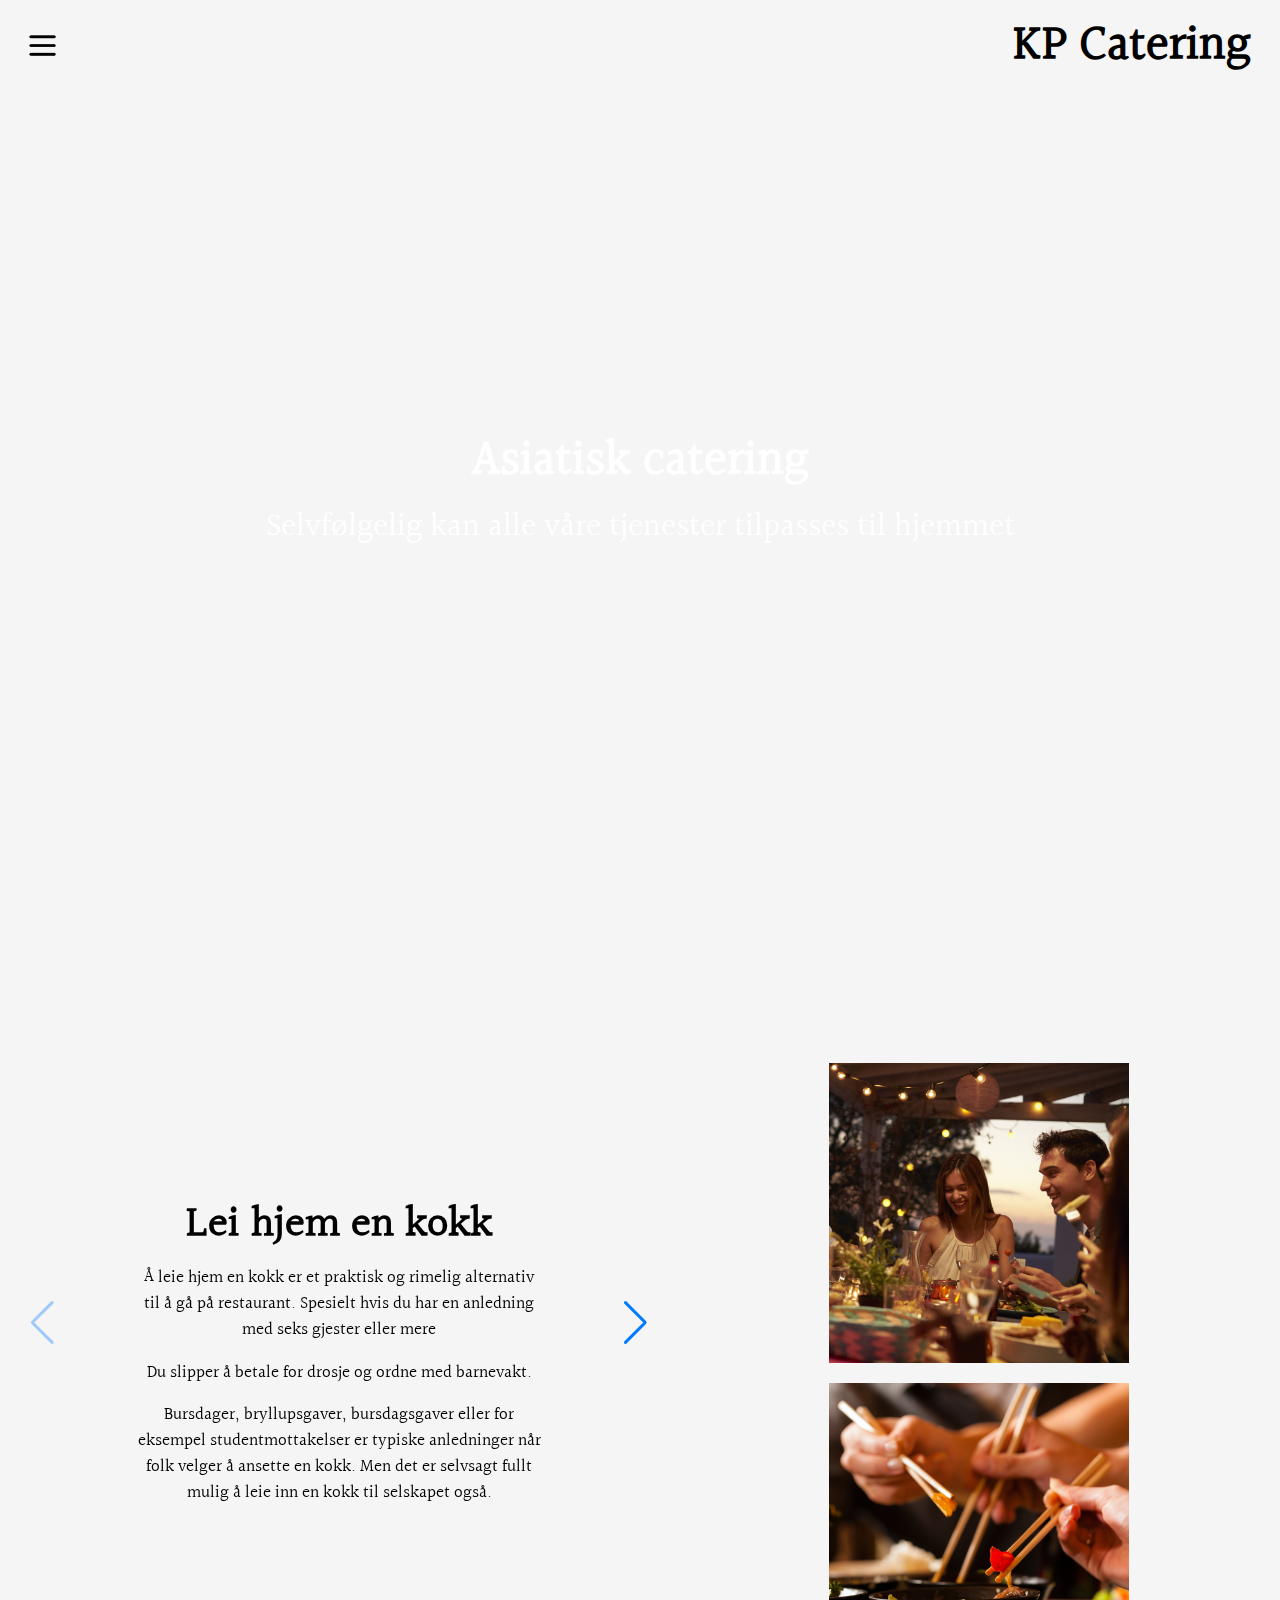
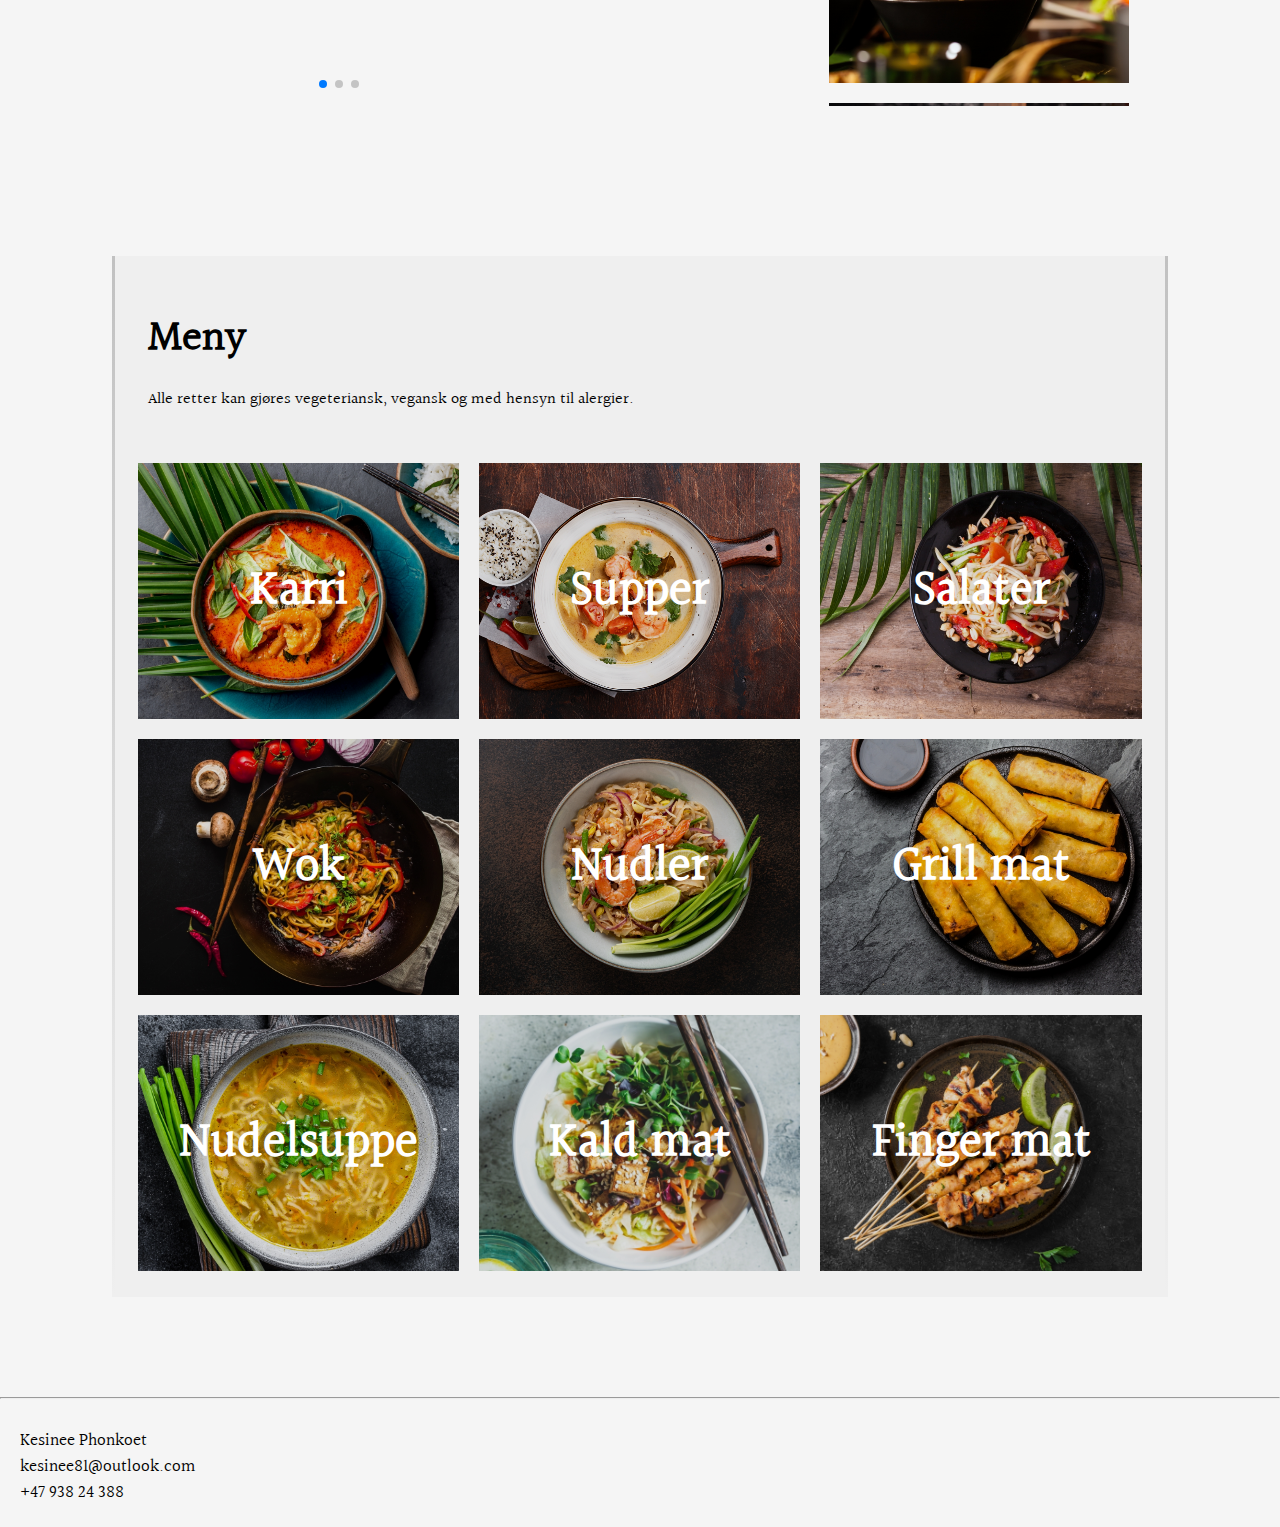
==== commit 653ef1d0: "." ====
--- a/index.html
+++ b/index.html
@@ -128,8 +128,8 @@
         <!--MENU-->
         <div id="menu" class="menu">
             <div class="menu-header">
-                <h2 style="margin-left: 15px">Meny</h2>
-                <p>Alle retter kan gjøres vegeteriansk, vegansk og med hensyn til alergier.</p><hr>
+                <h2>Meny</h2>
+                <p>Alle retter kan gjøres vegeteriansk, vegansk og med hensyn til alergier.</p><br>
             </div>
             <div class="menu-opened">
                 <img src="images/nudles.jpg">
--- a/style/common.css
+++ b/style/common.css
@@ -1,21 +1,21 @@
-:root{
-    --text-white: white;
-    --text-black: black;
-
-    --background-color: white;
-    --foreground-color: whitesmoke;
-}
-
-body{
-    color: var(--text-black);
-    margin: 0;
-    background-color: var(--foreground-color);
-}
-
-.header{width: 100%;height: 80px;display: flex;align-items: center;flex-direction: row-reverse;overflow: hidden;margin-top: 5px;margin-bottom: 5px;display: flex;}
-
-.header-title{cursor: pointer;white-space: nowrap;margin-right: 20px;}
-
+:root{
+    --text-white: white;
+    --text-black: black;
+
+    --background-color: white;
+    --foreground-color: whitesmoke;
+}
+
+body{
+    color: var(--text-black);
+    margin: 0;
+    background-color: var(--foreground-color);
+}
+
+.header{width: 100%;height: 80px;display: flex;align-items: center;flex-direction: row-reverse;overflow: hidden;margin-top: 5px;margin-bottom: 5px;display: flex;}
+
+.header-title{cursor: pointer;white-space: nowrap;margin-right: 20px;}
+
 .header-links{
     position: absolute;
     top: 90px;
@@ -24,101 +24,103 @@
     background-color: #ebebeb;
     display: flex;
     flex-direction: column;
-}
-
-.tab-link{font-size: 1.1em;margin: 5px;cursor: pointer;}
-
+}
+
+.tab-link{font-size: 1.1em;margin: 5px;cursor: pointer;}
+
 .header-links > p{
-    +    
 margin-bottom: 8px;
-    +    
 margin-left: 23px;
-    +    
 margin-right: 50px;
-}
-
-.tab-link:hover{
-    text-decoration: underline;
-}
-
-.header-tab:hover{
-    background-color: white;
-}
-
-.footer{
-    margin-top: 100px;
-    width: 100%;
-    justify-content: space-between;
-}
-
-.footer-content{
-    display: flex;
-    margin-left: 20px;
-    height: 120px;
-    align-items: center;
-    justify-content: space-between;
-}
-
-.pm-item-container{
-    
-font-weight: bold;
-    
-width: 110px;
-    
-display: flex;
-    
-justify-content: space-evenly;
-    
-color: var(--text-black);
-    
-text-align: center;
-    
-line-height: 180%;
-}
-
-.pm-item{
-
-width: 25px;
-
-background-color: white;
-
-user-select: none;
-
-cursor: pointer;
-
-height: 25px;
-}
-
-.num-item{
-
-width: 35px;
-
-height: 25px;
-
-background-color: white;
-}
-
-.header-tab{
-    visibility: visible;
-    object-fit: contain;
-    width: 35px;
-    height: 35px;
-    position: absolute;
-    left: 20px;
-    cursor: pointer;
-    border-radius: 50%;
-    padding: 5px;
-}
-
-@media only screen and (min-width: 800px){
+    
+margin-top: 0;
+}
+
+.tab-link:hover{
+    text-decoration: underline;
+}
+
+.header-tab:hover{
+    background-color: white;
+}
+
+.footer{
+    margin-top: 100px;
+    width: 100%;
+    justify-content: space-between;
+}
+
+.footer-content{
+    display: flex;
+    margin-left: 20px;
+    height: 120px;
+    align-items: center;
+    justify-content: space-between;
+}
+
+.pm-item-container{
+    
+font-weight: bold;
+    
+width: 110px;
+    
+display: flex;
+    
+justify-content: space-evenly;
+    
+color: var(--text-black);
+    
+text-align: center;
+    
+line-height: 180%;
+}
+
+.pm-item{
+
+width: 25px;
+
+background-color: white;
+
+user-select: none;
+
+cursor: pointer;
+
+height: 25px;
+}
+
+.num-item{
+
+width: 35px;
+
+height: 25px;
+
+background-color: white;
+}
+
+.header-tab{
+    visibility: visible;
+    object-fit: contain;
+    width: 35px;
+    height: 35px;
+    position: absolute;
+    left: 20px;
+    cursor: pointer;
+    border-radius: 50%;
+    padding: 5px;
+}
+
+@media only screen and (min-width: 800px){
     .header-links{
     min-width: 300px;
-    }
-    
-    .header-tab{
-    }
-
-    .header-title{
-        margin-right: 30px;
-    }
+    }
+    
+    .header-tab{
+    }
+
+    .header-title{
+        margin-right: 30px;
+    }
 }--- a/style/homepage.css
+++ b/style/homepage.css
@@ -35,8 +35,15 @@
 margin-top: 50px;
 }
 
-.swiper-slide{display: flex;flex-direction: column;justify-content: center;
-    justify-content: flex-start;
+.swiper-slide{
+    display: flex;
+    width: 80%!important;
+    height: 70%!important;
+    margin: 10%;
+    margin-top: 20%;
+    flex-direction: column;
+    justify-content: center;
+    justify-content: flex-start;
 }
 
 .swiper-slide > h6{
@@ -123,6 +130,8 @@
     .experience-preview{
         width: 45% !important;
         height: 640px;
+        background-color: var(--foreground-color)!important;
+        border-style: none!important;
     }
     .banner{
         height: 700px;
--- a/style/homepage-menu.css
+++ b/style/homepage-menu.css
@@ -1,524 +1,534 @@
-.menu{
-    margin-top: 75px;
-    width: 95vw;
-    display: flex;
-    flex-wrap: wrap;
-    max-width: 1400px;
-    position: relative;
-}
-
-.menu-catagory{
-    width: calc(100% - 20px);
-    height: 60vw;
-    cursor: pointer;
-    margin: 10px;
-    background-size: cover;
-    background-position: center;
-    transition: scale .3s ease;
-    color: var(--text-white);
-    background-color: #e3e3e3;
-}
-.fading-edge{width: 40px;height: 50px;position: absolute;-webkit-mask-image: -webkit-gradient(linear, right top, left top,     from(rgba(0,0,0,1)), to(rgba(0,0,0,0)));background-color: #f1f1f1;margin-right: 8px;margin-left: 8px;right: 5%;}
-
-.scroll-edge{
-    
-width: 8px;
-    
-right: 5%;
-    
-height: 50px;
-    
-background-image: url("../images/scroll-arrow.svg");
-    
-position: absolute;
-    
-pointer-events: none;
-    
-background-size: contain;
-    
-background-position: center;
-    
-background-repeat: no-repeat;
-    
-background-color: #f1f1f1;
-}
-
-.se-left{
-    
-transform: rotate(180deg);
-    
-left: 5%;
-}
-
-.menu-catagory:hover{
-    scale: 1.01;
-}
-
-.menu-catagory-title{
-    
-pointer-events: none;
-    
-background-color: #00000022;
-    
-display: flex;
-    
-width: 100%;
-    
-height: 100%;
-    
-align-items: center;
-    
-justify-content: center;
-}
-
-.experience-image{
-    max-width: 300px;
-    max-height: 300px;
-    width: 40vw;
-    height: 40vw;
-    margin: 10px;
-    background-color: #ebebeb;
-    object-fit: cover;
-}
-
-.menu-opened{
-    width: calc(100% - 20px);
-    height: 650px;
-    margin: 10px;
-    background-position: center;
-    background-size: cover;
-    position: relative;
-    display: flex;
-    flex-direction: column;
-    align-items: center;
-}
-
-.menu-item-subs-con{
-    
-margin: 12px;
-    
-display: flex;
-    
-align-items: center;
-    
-justify-content: center;
-}
-
-.menu-opened > img{
-    
-position: absolute;
-    
-top: 0;
-    
-z-index: -1;
-    
-width: 100%;
-    
-height: 100%;
-    
-object-fit: cover;
-}
-
-.cross{
-    width: 30px;
-    height: 30px;
-    position: absolute;
-    top: 10px;
-    right: 10px;
-    background-image: url("../images/cross.png");
-    background-size: contain;
-    cursor: pointer;
-    -webkit-filter: opacity(0.9);
-}
-
-.cross:hover{
-    -webkit-filter: opacity(1);
-    transform: scale(1.01);
-}
-
-.catagory-info{
-
-height: 45%;
-
-max-height: 220px;
-
-display: flex;
-
-margin-right: 5%;
-
-margin-left: 10%;
-
-max-width: 600px;
-
-width: 80%;
-
-flex-direction: column;
-
-color: var(--text-white);
-
-justify-content: center;
-}
+.menu{
+    margin-top: 75px;
+    width: 95vw;
+    display: flex;
+    flex-wrap: wrap;
+    max-width: 1400px;
+    position: relative;
+    border-width: 3px;
+    border-style: solid;
+    border-image: linear-gradient(      to bottom,       #c1c1c1,       rgba(0, 0, 0, 0)    ) 1 100%;
+}
+
+.menu-catagory{
+    width: calc(100% - 20px);
+    height: 60vw;
+    cursor: pointer;
+    margin: 10px;
+    background-size: cover;
+    background-position: center;
+    transition: scale .3s ease;
+    color: var(--text-white);
+    background-color: #e3e3e3;
+}
+.fading-edge{width: 40px;height: 50px;position: absolute;-webkit-mask-image: -webkit-gradient(linear, right top, left top,     from(rgba(0,0,0,1)), to(rgba(0,0,0,0)));background-color: #f1f1f1;margin-right: 8px;margin-left: 8px;right: 5%;}
+
+.scroll-edge{
+    
+width: 8px;
+    
+right: 5%;
+    
+height: 50px;
+    
+background-image: url("../images/scroll-arrow.svg");
+    
+position: absolute;
+    
+pointer-events: none;
+    
+background-size: contain;
+    
+background-position: center;
+    
+background-repeat: no-repeat;
+    
+background-color: #f1f1f1;
+}
+
+.se-left{
+    
+transform: rotate(180deg);
+    
+left: 5%;
+}
+
+.menu-catagory:hover{
+    scale: 1.01;
+}
+
+.menu-catagory-title{
+    
+pointer-events: none;
+    
+background-color: #00000022;
+    
+display: flex;
+    
+width: 100%;
+    
+height: 100%;
+    
+align-items: center;
+    
+justify-content: center;
+}
+
+.experience-image{
+    max-width: 300px;
+    max-height: 300px;
+    width: 40vw;
+    height: 40vw;
+    margin: 10px;
+    background-color: #ebebeb;
+    object-fit: cover;
+}
+
+.menu-opened{
+    width: calc(100% - 20px);
+    height: 650px;
+    margin: 10px;
+    background-position: center;
+    background-size: cover;
+    position: relative;
+    display: flex;
+    flex-direction: column;
+    align-items: center;
+}
+
+.menu-item-subs-con{
+    
+margin: 12px;
+    
+display: flex;
+    
+align-items: center;
+    
+justify-content: center;
+}
+
+.menu-opened > img{
+    
+position: absolute;
+    
+top: 0;
+    
+z-index: -1;
+    
+width: 100%;
+    
+height: 100%;
+    
+object-fit: cover;
+}
+
+.cross{
+    width: 30px;
+    height: 30px;
+    position: absolute;
+    top: 10px;
+    right: 10px;
+    background-image: url("../images/cross.png");
+    background-size: contain;
+    cursor: pointer;
+    -webkit-filter: opacity(0.9);
+}
+
+.cross:hover{
+    -webkit-filter: opacity(1);
+    transform: scale(1.01);
+}
+
+.catagory-info{
+
+height: 45%;
+
+max-height: 220px;
+
+display: flex;
+
+margin-right: 5%;
+
+margin-left: 10%;
+
+max-width: 600px;
+
+width: 80%;
+
+flex-direction: column;
+
+color: var(--text-white);
+
+justify-content: center;
+}
 .catagory-info > h2{
     margin-right: 25%;
     margin-top: 0;
-}
-
-.catagory-items{
-    
-height: 55%;
-    
-min-height: 420px;
-    
-margin-left: 5%;
-    
-width: 90%;
-    
-max-width: 800px;
-    
-background-color: #87878787;
-    
-display: flex;
-    
-align-items: center;
-    
-position: relative;
-    
-flex-direction: column;
-}
-
-.menu-item{
-    
-background-position: center;
-    
-background-size: cover;
-    
-width: 90%;
-    
-min-height: 320px;
-    
-height: 70%;
-    
-display: flex;
-    
-background-color: #fdfdfd;
-    
-position: relative;
-    
-flex-shrink: 0;
-    
-flex-direction: column;
-    
-align-items: center;
-}
-
-.menu-item-side{
-    
-background-color: #3A3A3A;
-    
-height: calc(40% - 30px);
-    
-color: var(--text-white);
-    
-display: flex;
-    
-justify-content: space-between;
-    
-flex-shrink: 0;
-    
-line-height: 30px;
-    
-font-size: 1.5em;
-    
-padding: 15px;
-}
-.menu-item-btn{
-    
-height: 32px;
-    
-width: 85px;
-    
-user-select: none;
-    
-cursor: pointer;
-    
-text-align: center;
-    
-margin: 15px;
-    
-box-shadow: 0px 4px 4px rgba(0, 0, 0, 0.25);
-    
-font-size: 0.95em;
-    
-line-height: 32px;
-    
-padding: 0;
-    
-transition: .3s ease;
-}
-.add-item{
-    background-color: #439755;
-}
-.add-item:hover{
-    background-color: #3c834b;
-}
-.remove-item{
-    background-color: #e94848;
-}
-.remove-item:hover{
-    background-color: #ce4444;
-}
-.menu-item-btn > h4{
-    pointer-events: none;
-}
-.menu-item-img{
-
-height: 60%;
-
-object-fit: cover;
-
-object-position: center;
-}
-.menu-item-lower{
-    
-display: flex;
-    
-flex-direction: column;
-    
-align-items: center;
-    
-height: 70px;
-    
-justify-content: space-between;
-    
-margin-bottom: 20px;
-}
-
-.menu-items{
-
-width: 90%;
-
-overflow-x: scroll;
-
-background-color: #dddddd;
-
-height: 50px;
-
-flex-shrink: 0;
-
-margin-top: 20px;
-
-margin-bottom: 20px;
-
-display: flex;
-
-align-items: center;
-}
-
-.menu-item-subs{
-    
-display: flex;
-    
-margin-top: 20px;
-    
-width: 100%;
-    
-flex-shrink: 0;
-    
-height: 70%;
-    
-align-items: flex-start;
-    
-flex-direction: column;
-}
-.menu-item-sub{
-    
-display: flex;
-    
-align-items: center;
-    
-text-align: center;
-    
-white-space: nowrap;
-    
-text-overflow: ellipsis;
-}
-.menu-item-sub > h5{
-    margin: 0;
-}
-
-.catagory-item-btn{
-    
-background-color: #f1f1f1;
-    
-height: 50px;
-    
-width: 150px;
-    
-text-align: center;
-    
-line-height: 50px;
-    
-flex-shrink: 0;
-    
-cursor: pointer;
-    
-transition: .3s ease;
-}
+}
+
+.catagory-items{
+    
+height: 55%;
+    
+min-height: 420px;
+    
+margin-left: 5%;
+    
+width: 90%;
+    
+max-width: 800px;
+    
+background-color: #87878787;
+    
+display: flex;
+    
+align-items: center;
+    
+position: relative;
+    
+flex-direction: column;
+}
+
+.menu-item{
+    
+background-position: center;
+    
+background-size: cover;
+    
+width: 90%;
+    
+min-height: 320px;
+    
+height: 70%;
+    
+display: flex;
+    
+background-color: #fdfdfd;
+    
+position: relative;
+    
+flex-shrink: 0;
+    
+flex-direction: column;
+    
+align-items: center;
+}
+
+.menu-item-side{
+    
+background-color: #3A3A3A;
+    
+height: calc(40% - 30px);
+    
+color: var(--text-white);
+    
+display: flex;
+    
+justify-content: space-between;
+    
+flex-shrink: 0;
+    
+line-height: 30px;
+    
+font-size: 1.5em;
+    
+padding: 15px;
+}
+.menu-item-btn{
+    
+height: 32px;
+    
+width: 85px;
+    
+user-select: none;
+    
+cursor: pointer;
+    
+text-align: center;
+    
+margin: 15px;
+    
+box-shadow: 0px 4px 4px rgba(0, 0, 0, 0.25);
+    
+font-size: 0.95em;
+    
+line-height: 32px;
+    
+padding: 0;
+    
+transition: .3s ease;
+}
+.add-item{
+    background-color: #439755;
+}
+.add-item:hover{
+    background-color: #3c834b;
+}
+.remove-item{
+    background-color: #e94848;
+}
+.remove-item:hover{
+    background-color: #ce4444;
+}
+.menu-item-btn > h4{
+    pointer-events: none;
+}
+.menu-item-img{
+
+height: 60%;
+
+object-fit: cover;
+
+object-position: center;
+}
+.menu-item-lower{
+    
+display: flex;
+    
+flex-direction: column;
+    
+align-items: center;
+    
+height: 70px;
+    
+justify-content: space-between;
+    
+margin-bottom: 20px;
+}
+
+.menu-items{
+
+width: 90%;
+
+overflow-x: scroll;
+
+background-color: #dddddd;
+
+height: 50px;
+
+flex-shrink: 0;
+
+margin-top: 20px;
+
+margin-bottom: 20px;
+
+display: flex;
+
+align-items: center;
+}
+
+.menu-item-subs{
+    
+display: flex;
+    
+margin-top: 20px;
+    
+width: 100%;
+    
+flex-shrink: 0;
+    
+height: 70%;
+    
+align-items: flex-start;
+    
+flex-direction: column;
+}
+.menu-item-sub{
+    
+display: flex;
+    
+align-items: center;
+    
+text-align: center;
+    
+white-space: nowrap;
+    
+text-overflow: ellipsis;
+}
+.menu-item-sub > h5{
+    margin: 0;
+}
+
+.catagory-item-btn{
+    
+background-color: #f1f1f1;
+    
+height: 50px;
+    
+width: 150px;
+    
+text-align: center;
+    
+line-height: 50px;
+    
+flex-shrink: 0;
+    
+cursor: pointer;
+    
+transition: .3s ease;
+}
 .item-description{
-    -display: flex;
-    -flex-direction: column;
-    +    
+display: flex;
+    
+flex-direction: column;
+    
 margin: 20px;
-    +    
 margin-bottom: 0;
-    +    
 width: calc(100% - 60px);
-    +    
 height: 30%;
-}
-
-.item-title{
-
-margin-top: 5px;
-
-margin-bottom: 5px;
-}
+}
+
+.catagory-info > h2 {
+    white-space: nowrap;
+}
+
+.item-title{
+
+margin-top: 5px;
+
+margin-bottom: 5px;
+}
 .menu-header{
-+
 width: 100%;
--display: flex;
--flex-direction: column;
-+
+display: flex;
+
+flex-direction: column;
+
 align-items: flex-start;
--margin-left: 5px;
-}
-
-.menu-item-img-cover{
-    
-position: absolute;
-    
-left: -2px;
-    
-top: -2px;
-    
-width: calc(100% + 4px);
-    
-height: calc(100% + 4px);
-    
-background-color: #52525273;
-    
-z-index: -1;
-}
-
-.catagory-item-btn:hover{
-    background-color: #fdfdfd;
-}
-
-@media only screen and (min-width: 650px) {
-    .menu-item-subs{
-flex-direction: row;
-}
-    .scroll-edge{
-        visibility: hidden;
-    }
-    .fading-edge{
-        visibility: hidden;
-    }
-    .menu-item{
-    width: 45%;
-    height: 80%;
-    margin-right: 20px;
-    }
-    .catagory-items{
-        
-flex-direction: row;
-    
-    }
-    .catagory-item-btn{
-
-width: 90%;
-
-margin-bottom: 10px;
-
-}
-    .menu-items{
-        
-width: 45%;
-        
-margin-left: 5%;
-        
-flex-direction: column;
-        
-overflow-x: hidden;
-        
-overflow-y: scroll;
-        
-height: 80%;
-        
-min-height: 320px;
-        
-direction: rtl;
-        
-background-color: transparent;
-    }
-    .menu-item-side{
-        height: calc(100% - 31px);
-        text-align: center;
-        flex-direction: column;
-    }
-    .menu-item-img{
-        height: 100%;
-    }
-    .menu{
-        margin-top: 150px;
-    }
-}
-
-@media only screen and (min-width: 800px) {
-    .catagory-items{
-        min-height: 350px;
-    }
-    .catagory-info{
-        flex-direction: row;
-        padding-top: 8%;
-        margin-bottom: 20px;
-        height: 33%;
-        max-height: 180px;
-    }
-    .catagory-info > h1{
-        margin-right: 30%;
-    }
-    .menu-catagory{
-        width: calc(50% - 20px);
-        height: 25vw;
-    }
-
-    .menu-opened{
-        width: 80vw;
-        height: 700px;
-    }
-    .menu{
-        width: 80vw;
-    }
-}
-
-@media only screen and (min-width: 1200px) {
-    .menu-item-subs{
-        margin-left: 50px;
-    }
-    .menu-item-subs-con{
-        
-        margin-left: 50px;
-            }
-    .menu-catagory{
-        width: calc(26.66vw - 20px);
-        height: 20vw;
-        max-width: 446.666px;
-        max-height: 320px;
-    }
+
+margin-left: 20px;
+}
+
+.menu-item-img-cover{
+    
+position: absolute;
+    
+left: -2px;
+    
+top: -2px;
+    
+width: calc(100% + 4px);
+    
+height: calc(100% + 4px);
+    
+background-color: #52525273;
+    
+z-index: -1;
+}
+
+.catagory-item-btn:hover{
+    background-color: #fdfdfd;
+}
+
+@media only screen and (min-width: 650px) {
+    .menu-item-subs{
+flex-direction: row;
+}
+    .scroll-edge{
+        visibility: hidden;
+    }
+    .fading-edge{
+        visibility: hidden;
+    }
+    .menu-item{
+    width: 45%;
+    height: 80%;
+    margin-right: 20px;
+    }
+    .catagory-items{
+        
+flex-direction: row;
+    
+    }
+    .catagory-item-btn{
+
+width: 90%;
+
+margin-bottom: 10px;
+
+}
+    .menu-items{
+        
+width: 45%;
+        
+margin-left: 5%;
+        
+flex-direction: column;
+        
+overflow-x: hidden;
+        
+overflow-y: scroll;
+        
+height: 80%;
+        
+min-height: 320px;
+        
+direction: rtl;
+        
+background-color: transparent;
+    }
+    .menu-item-side{
+        height: calc(100% - 31px);
+        text-align: center;
+        flex-direction: column;
+    }
+    .menu-item-img{
+        height: 100%;
+    }
+    .menu{
+        margin-top: 150px;
+    }
+}
+
+@media only screen and (min-width: 800px) {
+    .catagory-items{
+        min-height: 350px;
+    }
+    .catagory-info{
+        flex-direction: row;
+        padding-top: 8%;
+        margin-bottom: 20px;
+        height: 33%;
+        max-height: 180px;
+    }
+    .catagory-info > h1{
+        margin-right: 30%;
+    }
+    .menu-catagory{
+        width: calc(50% - 20px);
+        height: 25vw;
+    }
+
+    .menu-opened{
+        width: 80vw;
+        height: 700px;
+        z-index: 1;
+    }
+    .menu{
+        width: 80vw;
+        background-color: #efefef;
+        padding: 1vw;
+    }
+}
+
+@media only screen and (min-width: 1200px) {
+    .menu-item-subs{
+        margin-left: 50px;
+    }
+    .menu-item-subs-con{
+        
+        margin-left: 50px;
+            }
+    .menu-catagory{
+        width: calc(26.66vw - 20px);
+        height: 20vw;
+        max-width: 446.666px;
+        max-height: 320px;
+    }
 }